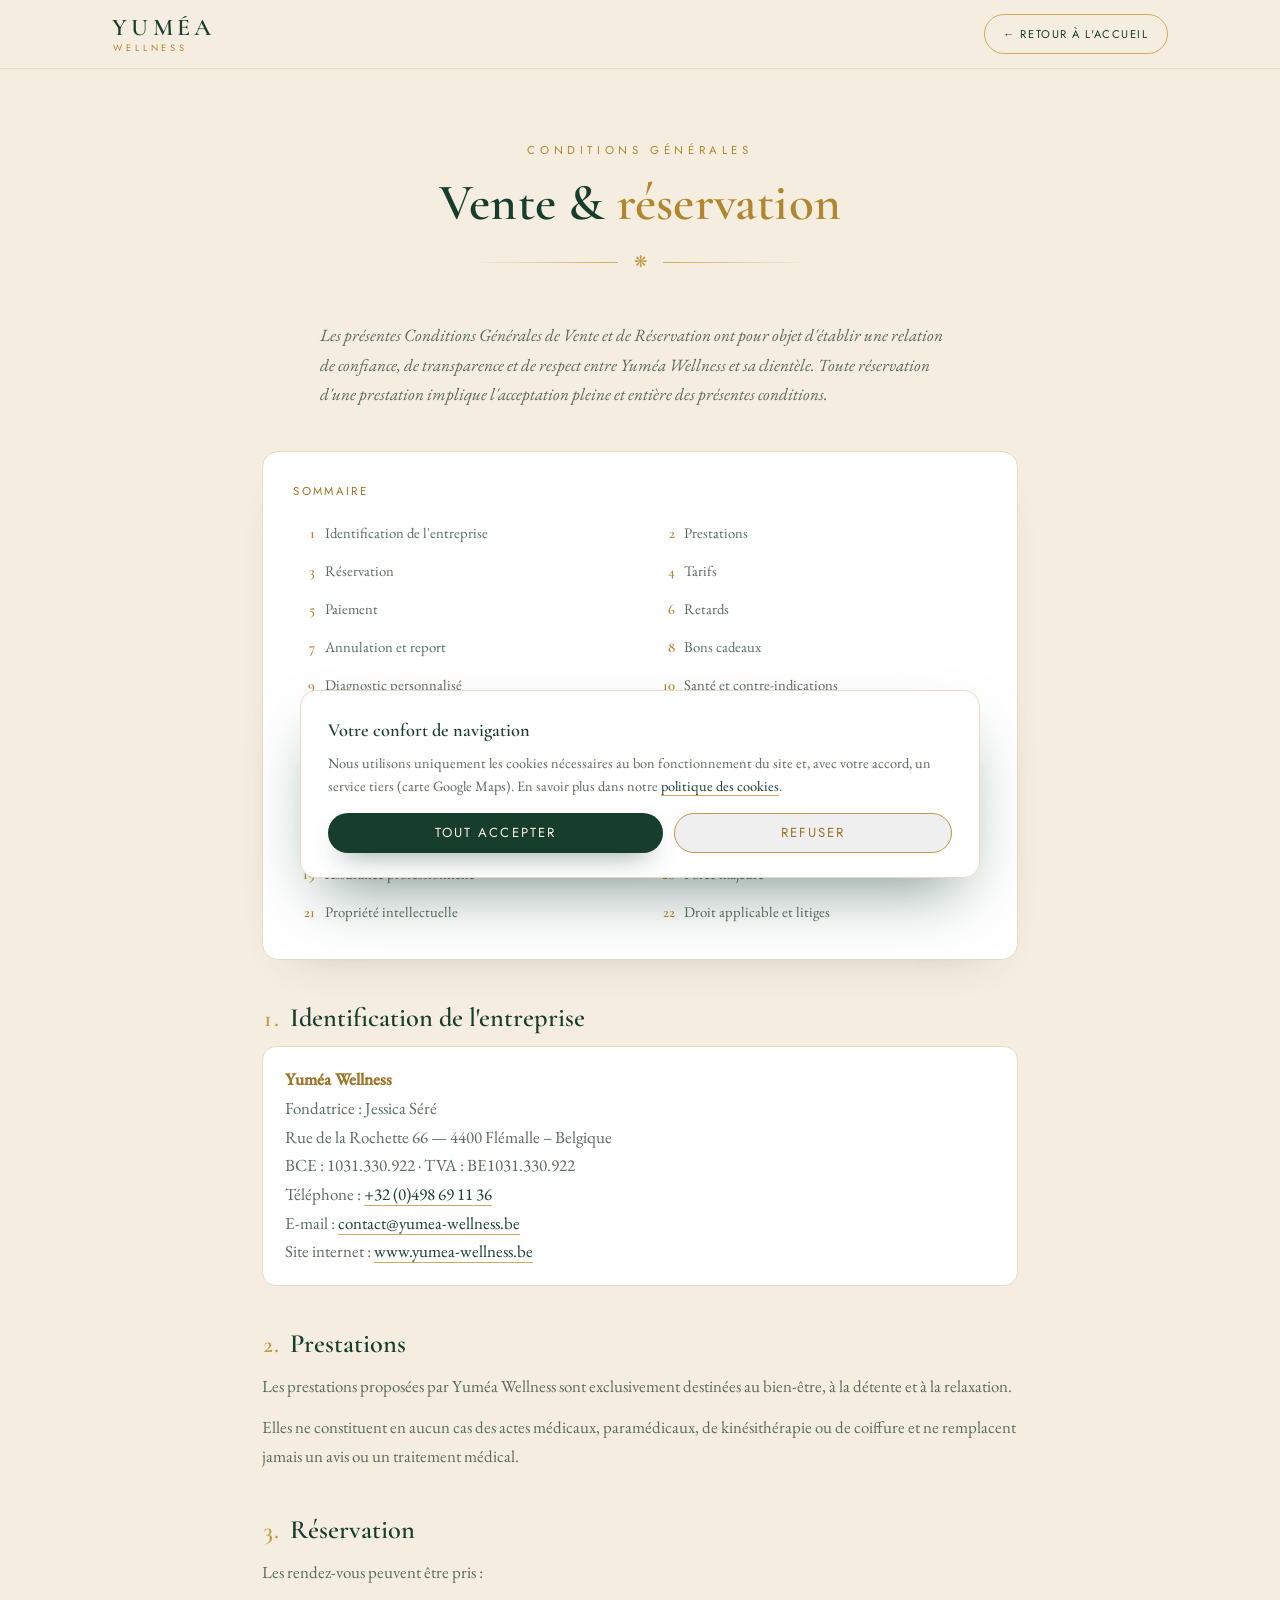
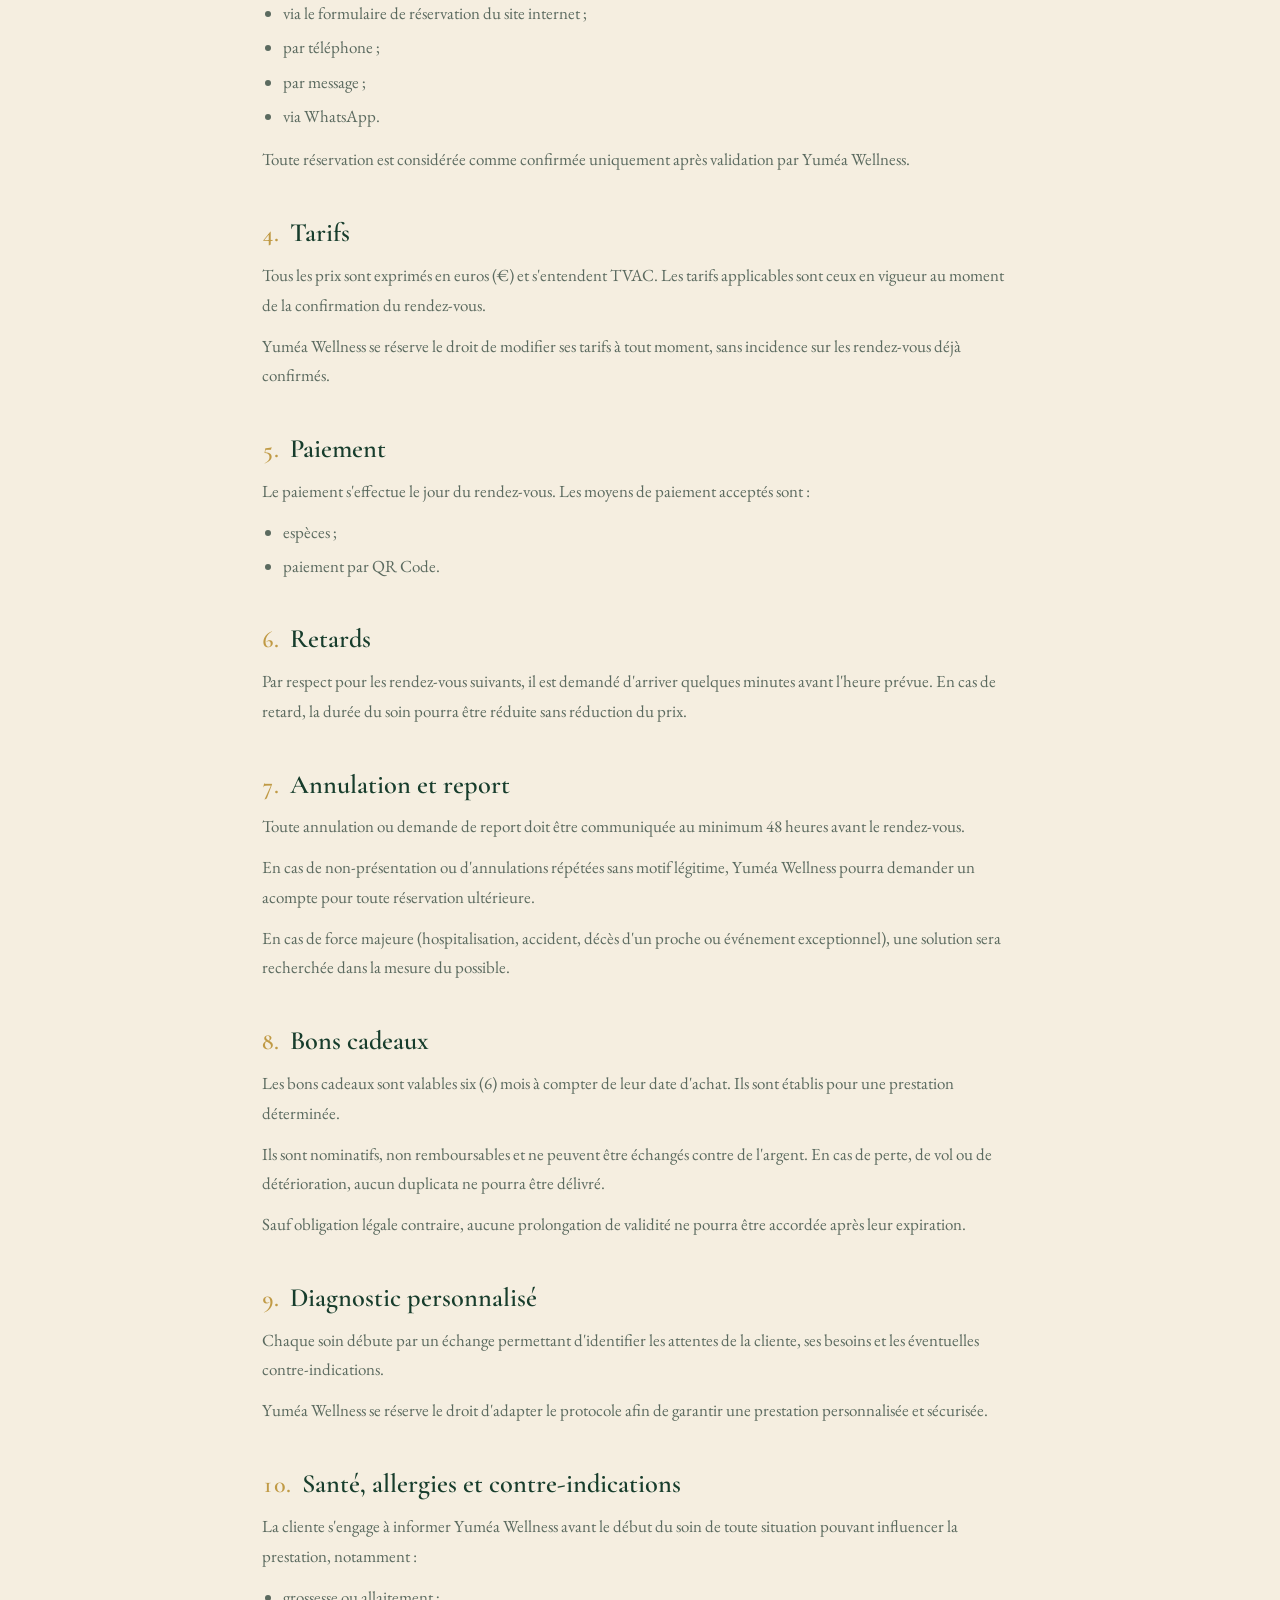
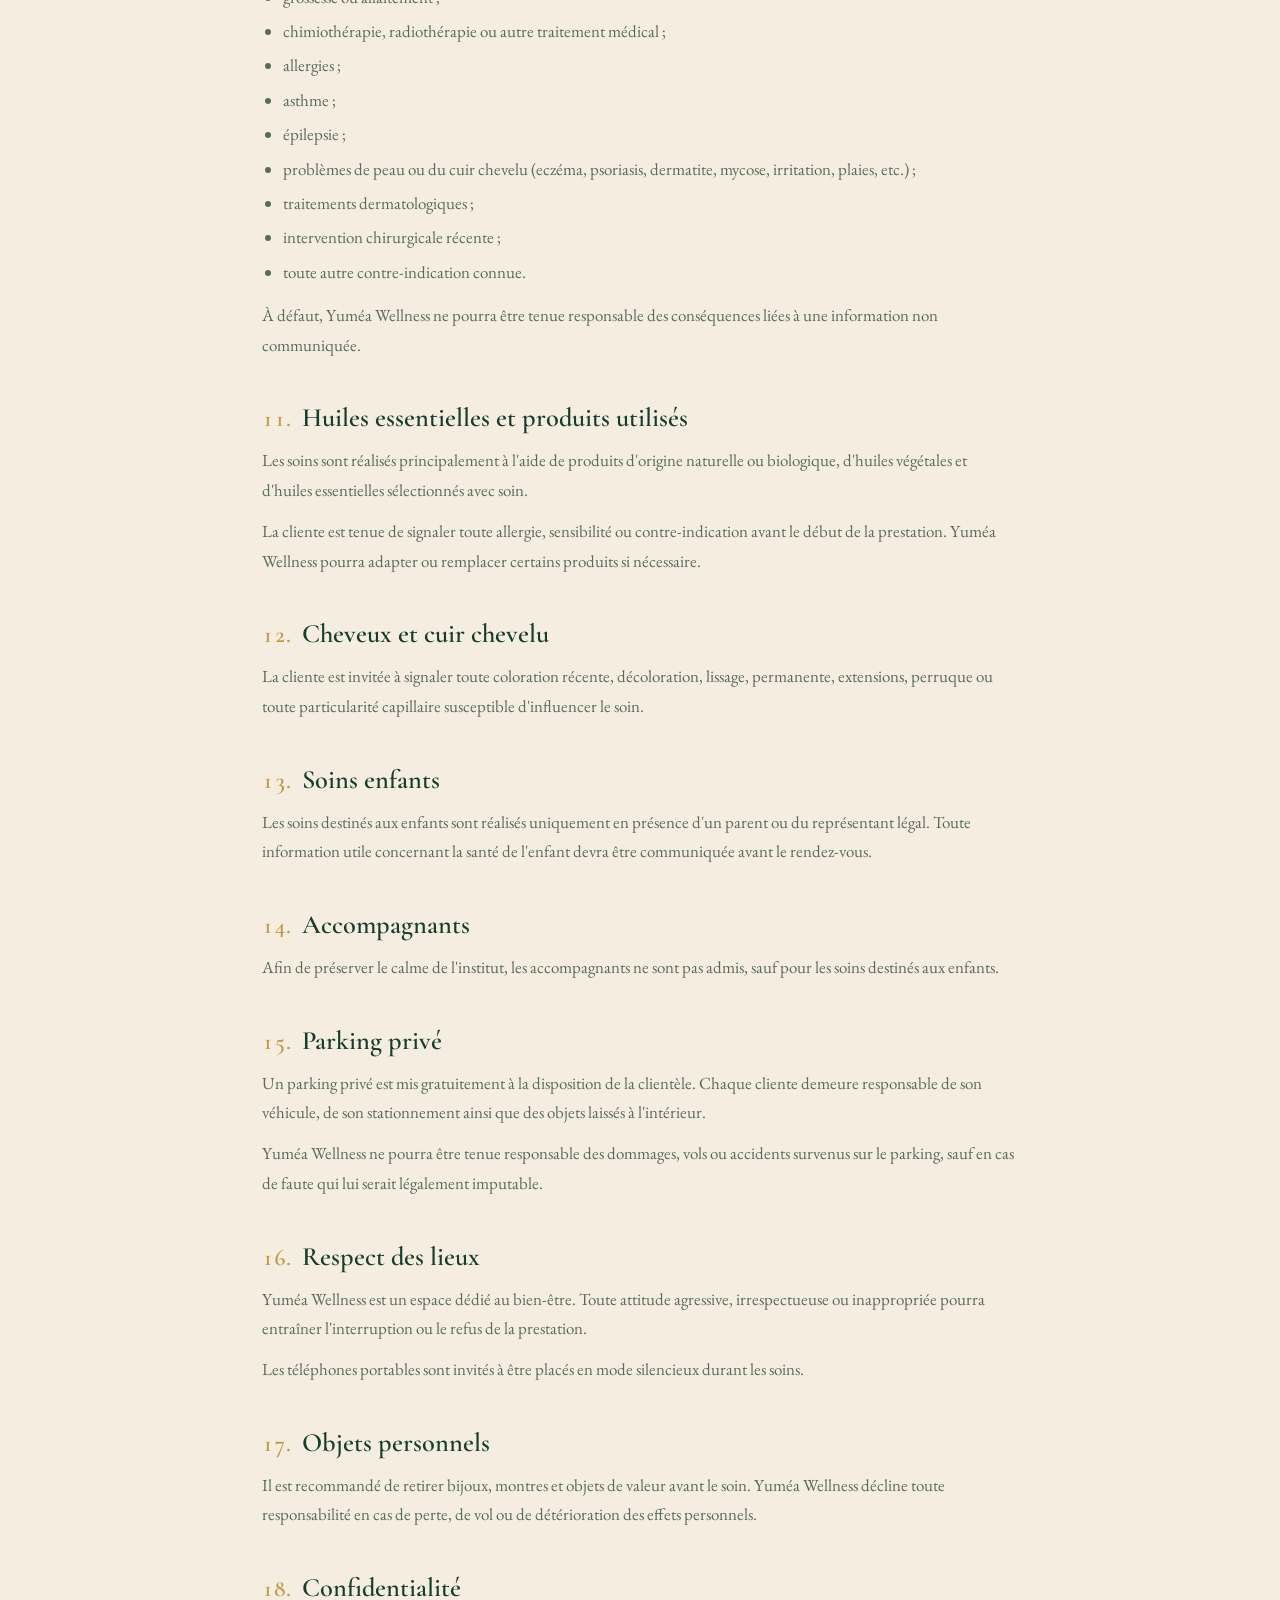
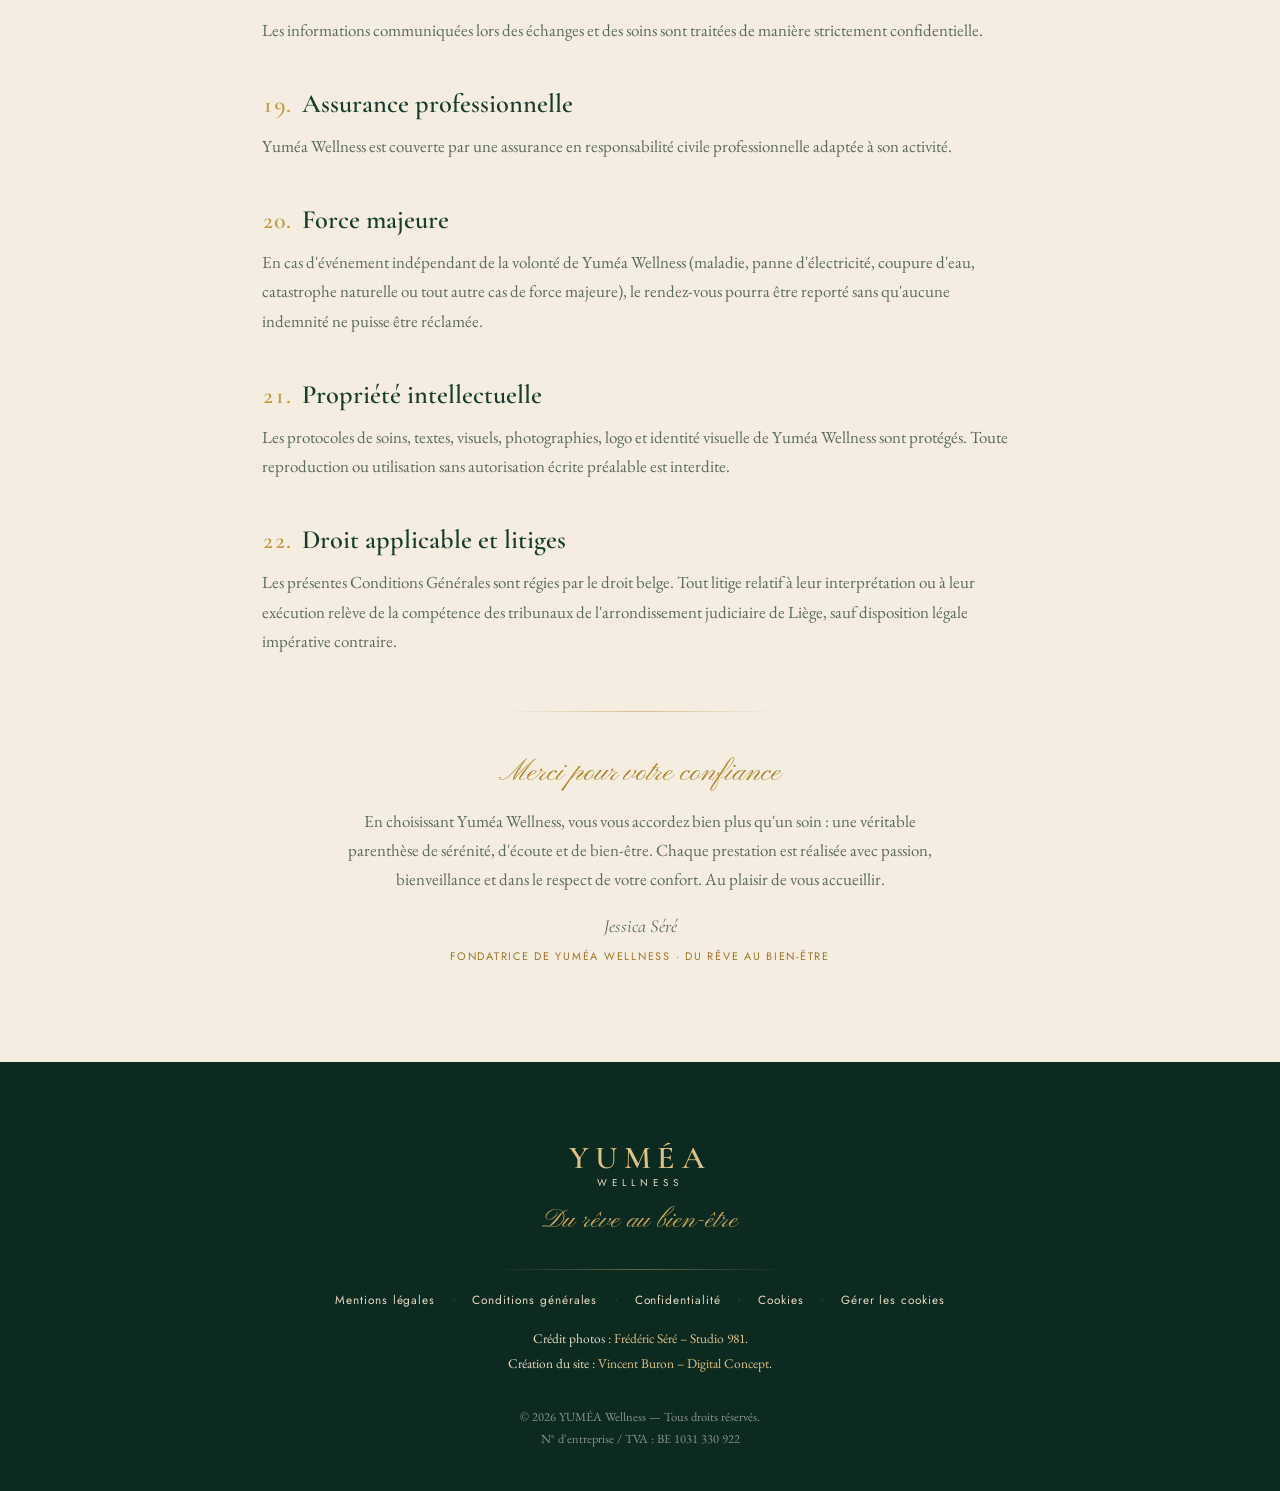
==== conditions-generales.html @ babab844 "Ajoute les pages légales, les liens de pied de page et le consentement cookies - 4 pages dédiées au " ====
<!DOCTYPE html>
<html lang="fr">
<head>
  <meta charset="UTF-8" />
  <meta name="viewport" content="width=device-width, initial-scale=1.0" />
  <title>Conditions générales — YUMÉA Wellness</title>
  <meta name="description" content="Conditions générales de vente et de réservation de YUMÉA Wellness : réservation, tarifs, paiement, annulation, bons cadeaux, santé et contre-indications." />
  <meta name="robots" content="index, follow" />
  <meta name="theme-color" content="#f2ebdc" />
  <link rel="canonical" href="https://yumea-wellness.be/conditions-generales.html" />

  <link rel="icon" href="assets/favicon.svg" type="image/svg+xml" />
  <link rel="apple-touch-icon" href="assets/logo.jpeg" />

  <link rel="preload" as="font" type="font/woff2" href="assets/fonts/cormorant-garamond-600.woff2" crossorigin />
  <link rel="preload" as="font" type="font/woff2" href="assets/fonts/eb-garamond-400.woff2" crossorigin />

  <link rel="stylesheet" href="css/fonts.css?v=1" />
  <link rel="stylesheet" href="css/styles.css?v=29" />
</head>
<body class="legal-page">

  <header class="legal-nav">
    <div class="legal-nav__inner">
      <a href="index.html" class="legal-nav__brand" aria-label="YUMÉA Wellness — accueil">
        <span class="legal-nav__name">YUMÉA</span>
        <span class="legal-nav__sub">Wellness</span>
      </a>
      <a href="index.html" class="legal-nav__back">← Retour à l'accueil</a>
    </div>
  </header>

  <main>
    <div class="legal-hero">
      <p class="eyebrow">Conditions générales</p>
      <h1 class="display">Vente &amp; <span class="gold">réservation</span></h1>
      <div class="ornament"><span class="orn-line"></span><span class="orn-mark">❋</span><span class="orn-line"></span></div>
    </div>

    <div class="legal-wrap">
      <p class="legal-preambule">
        Les présentes Conditions Générales de Vente et de Réservation ont pour objet d'établir une relation de confiance, de transparence et de respect entre Yuméa Wellness et sa clientèle. Toute réservation d'une prestation implique l'acceptation pleine et entière des présentes conditions.
      </p>

      <nav class="legal-toc" aria-label="Sommaire">
        <p class="legal-toc__title">Sommaire</p>
        <ol>
          <li><a href="#s1">Identification de l'entreprise</a></li>
          <li><a href="#s2">Prestations</a></li>
          <li><a href="#s3">Réservation</a></li>
          <li><a href="#s4">Tarifs</a></li>
          <li><a href="#s5">Paiement</a></li>
          <li><a href="#s6">Retards</a></li>
          <li><a href="#s7">Annulation et report</a></li>
          <li><a href="#s8">Bons cadeaux</a></li>
          <li><a href="#s9">Diagnostic personnalisé</a></li>
          <li><a href="#s10">Santé et contre-indications</a></li>
          <li><a href="#s11">Huiles essentielles et produits</a></li>
          <li><a href="#s12">Cheveux et cuir chevelu</a></li>
          <li><a href="#s13">Soins enfants</a></li>
          <li><a href="#s14">Accompagnants</a></li>
          <li><a href="#s15">Parking privé</a></li>
          <li><a href="#s16">Respect des lieux</a></li>
          <li><a href="#s17">Objets personnels</a></li>
          <li><a href="#s18">Confidentialité</a></li>
          <li><a href="#s19">Assurance professionnelle</a></li>
          <li><a href="#s20">Force majeure</a></li>
          <li><a href="#s21">Propriété intellectuelle</a></li>
          <li><a href="#s22">Droit applicable et litiges</a></li>
        </ol>
      </nav>

      <section class="legal-section" id="s1">
        <h2><span class="num">1.</span> Identification de l'entreprise</h2>
        <div class="legal-card">
          <p><b>Yuméa Wellness</b></p>
          <p>Fondatrice : Jessica Séré</p>
          <p>Rue de la Rochette 66 — 4400 Flémalle – Belgique</p>
          <p>BCE : 1031.330.922 · TVA : BE1031.330.922</p>
          <p>Téléphone : <a href="tel:+32498691136">+32 (0)498 69 11 36</a></p>
          <p>E-mail : <a href="mailto:contact@yumea-wellness.be">contact@yumea-wellness.be</a></p>
          <p>Site internet : <a href="https://yumea-wellness.be">www.yumea-wellness.be</a></p>
        </div>
      </section>

      <section class="legal-section" id="s2">
        <h2><span class="num">2.</span> Prestations</h2>
        <p>Les prestations proposées par Yuméa Wellness sont exclusivement destinées au bien-être, à la détente et à la relaxation.</p>
        <p>Elles ne constituent en aucun cas des actes médicaux, paramédicaux, de kinésithérapie ou de coiffure et ne remplacent jamais un avis ou un traitement médical.</p>
      </section>

      <section class="legal-section" id="s3">
        <h2><span class="num">3.</span> Réservation</h2>
        <p>Les rendez-vous peuvent être pris :</p>
        <ul>
          <li>via le formulaire de réservation du site internet ;</li>
          <li>par téléphone ;</li>
          <li>par message ;</li>
          <li>via WhatsApp.</li>
        </ul>
        <p>Toute réservation est considérée comme confirmée uniquement après validation par Yuméa Wellness.</p>
      </section>

      <section class="legal-section" id="s4">
        <h2><span class="num">4.</span> Tarifs</h2>
        <p>Tous les prix sont exprimés en euros (€) et s'entendent TVAC. Les tarifs applicables sont ceux en vigueur au moment de la confirmation du rendez-vous.</p>
        <p>Yuméa Wellness se réserve le droit de modifier ses tarifs à tout moment, sans incidence sur les rendez-vous déjà confirmés.</p>
      </section>

      <section class="legal-section" id="s5">
        <h2><span class="num">5.</span> Paiement</h2>
        <p>Le paiement s'effectue le jour du rendez-vous. Les moyens de paiement acceptés sont :</p>
        <ul>
          <li>espèces ;</li>
          <li>paiement par QR Code.</li>
        </ul>
      </section>

      <section class="legal-section" id="s6">
        <h2><span class="num">6.</span> Retards</h2>
        <p>Par respect pour les rendez-vous suivants, il est demandé d'arriver quelques minutes avant l'heure prévue. En cas de retard, la durée du soin pourra être réduite sans réduction du prix.</p>
      </section>

      <section class="legal-section" id="s7">
        <h2><span class="num">7.</span> Annulation et report</h2>
        <p>Toute annulation ou demande de report doit être communiquée au minimum 48 heures avant le rendez-vous.</p>
        <p>En cas de non-présentation ou d'annulations répétées sans motif légitime, Yuméa Wellness pourra demander un acompte pour toute réservation ultérieure.</p>
        <p>En cas de force majeure (hospitalisation, accident, décès d'un proche ou événement exceptionnel), une solution sera recherchée dans la mesure du possible.</p>
      </section>

      <section class="legal-section" id="s8">
        <h2><span class="num">8.</span> Bons cadeaux</h2>
        <p>Les bons cadeaux sont valables six (6) mois à compter de leur date d'achat. Ils sont établis pour une prestation déterminée.</p>
        <p>Ils sont nominatifs, non remboursables et ne peuvent être échangés contre de l'argent. En cas de perte, de vol ou de détérioration, aucun duplicata ne pourra être délivré.</p>
        <p>Sauf obligation légale contraire, aucune prolongation de validité ne pourra être accordée après leur expiration.</p>
      </section>

      <section class="legal-section" id="s9">
        <h2><span class="num">9.</span> Diagnostic personnalisé</h2>
        <p>Chaque soin débute par un échange permettant d'identifier les attentes de la cliente, ses besoins et les éventuelles contre-indications.</p>
        <p>Yuméa Wellness se réserve le droit d'adapter le protocole afin de garantir une prestation personnalisée et sécurisée.</p>
      </section>

      <section class="legal-section" id="s10">
        <h2><span class="num">10.</span> Santé, allergies et contre-indications</h2>
        <p>La cliente s'engage à informer Yuméa Wellness avant le début du soin de toute situation pouvant influencer la prestation, notamment :</p>
        <ul>
          <li>grossesse ou allaitement ;</li>
          <li>chimiothérapie, radiothérapie ou autre traitement médical ;</li>
          <li>allergies ;</li>
          <li>asthme ;</li>
          <li>épilepsie ;</li>
          <li>problèmes de peau ou du cuir chevelu (eczéma, psoriasis, dermatite, mycose, irritation, plaies, etc.) ;</li>
          <li>traitements dermatologiques ;</li>
          <li>intervention chirurgicale récente ;</li>
          <li>toute autre contre-indication connue.</li>
        </ul>
        <p>À défaut, Yuméa Wellness ne pourra être tenue responsable des conséquences liées à une information non communiquée.</p>
      </section>

      <section class="legal-section" id="s11">
        <h2><span class="num">11.</span> Huiles essentielles et produits utilisés</h2>
        <p>Les soins sont réalisés principalement à l'aide de produits d'origine naturelle ou biologique, d'huiles végétales et d'huiles essentielles sélectionnés avec soin.</p>
        <p>La cliente est tenue de signaler toute allergie, sensibilité ou contre-indication avant le début de la prestation. Yuméa Wellness pourra adapter ou remplacer certains produits si nécessaire.</p>
      </section>

      <section class="legal-section" id="s12">
        <h2><span class="num">12.</span> Cheveux et cuir chevelu</h2>
        <p>La cliente est invitée à signaler toute coloration récente, décoloration, lissage, permanente, extensions, perruque ou toute particularité capillaire susceptible d'influencer le soin.</p>
      </section>

      <section class="legal-section" id="s13">
        <h2><span class="num">13.</span> Soins enfants</h2>
        <p>Les soins destinés aux enfants sont réalisés uniquement en présence d'un parent ou du représentant légal. Toute information utile concernant la santé de l'enfant devra être communiquée avant le rendez-vous.</p>
      </section>

      <section class="legal-section" id="s14">
        <h2><span class="num">14.</span> Accompagnants</h2>
        <p>Afin de préserver le calme de l'institut, les accompagnants ne sont pas admis, sauf pour les soins destinés aux enfants.</p>
      </section>

      <section class="legal-section" id="s15">
        <h2><span class="num">15.</span> Parking privé</h2>
        <p>Un parking privé est mis gratuitement à la disposition de la clientèle. Chaque cliente demeure responsable de son véhicule, de son stationnement ainsi que des objets laissés à l'intérieur.</p>
        <p>Yuméa Wellness ne pourra être tenue responsable des dommages, vols ou accidents survenus sur le parking, sauf en cas de faute qui lui serait légalement imputable.</p>
      </section>

      <section class="legal-section" id="s16">
        <h2><span class="num">16.</span> Respect des lieux</h2>
        <p>Yuméa Wellness est un espace dédié au bien-être. Toute attitude agressive, irrespectueuse ou inappropriée pourra entraîner l'interruption ou le refus de la prestation.</p>
        <p>Les téléphones portables sont invités à être placés en mode silencieux durant les soins.</p>
      </section>

      <section class="legal-section" id="s17">
        <h2><span class="num">17.</span> Objets personnels</h2>
        <p>Il est recommandé de retirer bijoux, montres et objets de valeur avant le soin. Yuméa Wellness décline toute responsabilité en cas de perte, de vol ou de détérioration des effets personnels.</p>
      </section>

      <section class="legal-section" id="s18">
        <h2><span class="num">18.</span> Confidentialité</h2>
        <p>Les informations communiquées lors des échanges et des soins sont traitées de manière strictement confidentielle.</p>
      </section>

      <section class="legal-section" id="s19">
        <h2><span class="num">19.</span> Assurance professionnelle</h2>
        <p>Yuméa Wellness est couverte par une assurance en responsabilité civile professionnelle adaptée à son activité.</p>
      </section>

      <section class="legal-section" id="s20">
        <h2><span class="num">20.</span> Force majeure</h2>
        <p>En cas d'événement indépendant de la volonté de Yuméa Wellness (maladie, panne d'électricité, coupure d'eau, catastrophe naturelle ou tout autre cas de force majeure), le rendez-vous pourra être reporté sans qu'aucune indemnité ne puisse être réclamée.</p>
      </section>

      <section class="legal-section" id="s21">
        <h2><span class="num">21.</span> Propriété intellectuelle</h2>
        <p>Les protocoles de soins, textes, visuels, photographies, logo et identité visuelle de Yuméa Wellness sont protégés. Toute reproduction ou utilisation sans autorisation écrite préalable est interdite.</p>
      </section>

      <section class="legal-section" id="s22">
        <h2><span class="num">22.</span> Droit applicable et litiges</h2>
        <p>Les présentes Conditions Générales sont régies par le droit belge. Tout litige relatif à leur interprétation ou à leur exécution relève de la compétence des tribunaux de l'arrondissement judiciaire de Liège, sauf disposition légale impérative contraire.</p>
      </section>

      <div class="legal-divider" aria-hidden="true"></div>
      <div class="legal-closing">
        <span class="script">Merci pour votre confiance</span>
        <p>En choisissant Yuméa Wellness, vous vous accordez bien plus qu'un soin : une véritable parenthèse de sérénité, d'écoute et de bien-être. Chaque prestation est réalisée avec passion, bienveillance et dans le respect de votre confort. Au plaisir de vous accueillir.</p>
        <p class="legal-signature">Jessica Séré<small>Fondatrice de Yuméa Wellness · Du rêve au bien-être</small></p>
      </div>
    </div>
  </main>

  <footer class="footer">
    <div class="container center">
      <div class="footer__brand">
        <span class="footer__name">YUMÉA</span>
        <span class="footer__sub">Wellness</span>
      </div>
      <p class="footer__tag script">Du rêve au bien-être</p>

      <div class="footer__rule" aria-hidden="true"></div>

      <nav class="footer__legal-links" aria-label="Informations légales">
        <a href="mentions-legales.html">Mentions légales</a><span class="sep" aria-hidden="true">·</span>
        <a href="conditions-generales.html">Conditions générales</a><span class="sep" aria-hidden="true">·</span>
        <a href="politique-confidentialite.html">Confidentialité</a><span class="sep" aria-hidden="true">·</span>
        <a href="politique-cookies.html">Cookies</a><span class="sep" aria-hidden="true">·</span>
        <button type="button" class="footer__cookie-btn" data-cookie-prefs>Gérer les cookies</button>
      </nav>

      <p class="footer__credits">
        Crédit photos&nbsp;: <a href="https://981.be" target="_blank" rel="noopener">Frédéric Séré – Studio 981</a>.<br />
        Création du site&nbsp;: <a href="https://www.digitalconcept.be" target="_blank" rel="noopener">Vincent Buron – Digital Concept</a>.
      </p>

      <p class="footer__legal">
        © <span class="js-year"></span> YUMÉA Wellness — Tous droits réservés.<br />
        N° d'entreprise / TVA&nbsp;: BE 1031 330 922
      </p>
    </div>
  </footer>

  <div class="cookie" id="cookieBanner" role="dialog" aria-live="polite" aria-label="Consentement aux cookies">
    <p class="cookie__title">Votre confort de navigation</p>
    <p class="cookie__text">
      Nous utilisons uniquement les cookies nécessaires au bon fonctionnement du site et, avec votre accord, un service tiers (carte Google&nbsp;Maps). En savoir plus dans notre <a href="politique-cookies.html">politique des cookies</a>.
    </p>
    <div class="cookie__actions">
      <button type="button" class="btn btn--primary" id="cookieAccept">Tout accepter</button>
      <button type="button" class="btn btn--ghost" id="cookieRefuse">Refuser</button>
    </div>
  </div>

  <button class="to-top" id="toTop" aria-label="Remonter en haut de la page">
    <svg viewBox="0 0 24 24" fill="none" stroke="currentColor" stroke-width="1.8" stroke-linecap="round" stroke-linejoin="round"><path d="M12 19V6M6 12l6-6 6 6"/></svg>
  </button>

  <script src="js/main.js?v=5" defer></script>
</body>
</html>
---- css/fonts.css ----
/* Polices auto-hébergées, sous-ensemble français — YUMÉA Wellness */
@font-face{font-family:'Jost';font-style:normal;font-weight:400;font-display:swap;src:url(../assets/fonts/jost-400.woff2) format('woff2')}
@font-face{font-family:'Jost';font-style:normal;font-weight:500;font-display:swap;src:url(../assets/fonts/jost-500.woff2) format('woff2')}
@font-face{font-family:'Cormorant Garamond';font-style:italic;font-weight:400;font-display:swap;src:url(../assets/fonts/cormorant-garamond-400i.woff2) format('woff2')}
@font-face{font-family:'Cormorant Garamond';font-style:italic;font-weight:500;font-display:swap;src:url(../assets/fonts/cormorant-garamond-500i.woff2) format('woff2')}
@font-face{font-family:'Cormorant Garamond';font-style:normal;font-weight:400;font-display:swap;src:url(../assets/fonts/cormorant-garamond-400.woff2) format('woff2')}
@font-face{font-family:'Cormorant Garamond';font-style:normal;font-weight:500;font-display:swap;src:url(../assets/fonts/cormorant-garamond-500.woff2) format('woff2')}
@font-face{font-family:'Cormorant Garamond';font-style:normal;font-weight:600;font-display:swap;src:url(../assets/fonts/cormorant-garamond-600.woff2) format('woff2')}
@font-face{font-family:'EB Garamond';font-style:italic;font-weight:400;font-display:swap;src:url(../assets/fonts/eb-garamond-400i.woff2) format('woff2')}
@font-face{font-family:'EB Garamond';font-style:normal;font-weight:400;font-display:swap;src:url(../assets/fonts/eb-garamond-400.woff2) format('woff2')}
@font-face{font-family:'EB Garamond';font-style:normal;font-weight:500;font-display:swap;src:url(../assets/fonts/eb-garamond-500.woff2) format('woff2')}
@font-face{font-family:'Pinyon Script';font-style:normal;font-weight:400;font-display:swap;src:url(../assets/fonts/pinyon-script-400.woff2) format('woff2')}
---- css/styles.css ----
/* =========================================================
   YUMÉA Wellness — feuille de style (thème clair éditorial)
   Palette : beige naturel · vert émeraude · détails dorés
   Inspiré des visuels de marque YUMÉA
   ========================================================= */

:root{
  --emerald-950:#0c2a1f;
  --emerald-900:#123a2b;
  --emerald-800:#1a4634;
  --emerald:#173d2c;

  --gold-700:#9c7529;
  --gold-600:#b0862f;
  --gold-500:#c09a45;
  --gold-400:#cdaa5c;
  --gold-300:#ddc283;

  --cream-1:#f5eee0;   /* fond clair principal */
  --cream-2:#efe6d5;   /* fond alterné plus profond */
  --cream-3:#e7dbc5;   /* bordures / lignes */

  --ink:#26332b;       /* texte courant (vert-noir chaud) */
  --ink-soft:#5b6a5f;  /* texte secondaire */
  --muted:#8a9389;

  --maxw:1160px;
  --ease:cubic-bezier(.22,.61,.36,1);

  --font-serif:'Cormorant Garamond', Georgia, serif;
  --font-body:'EB Garamond', Georgia, serif;
  --font-sans:'Jost', 'Helvetica Neue', Arial, sans-serif;
  --font-script:'Pinyon Script', cursive;

  /* motif de feuillage doux (ombre botanique des visuels) */
  --leaf:url("data:image/svg+xml,%3Csvg xmlns='http://www.w3.org/2000/svg' width='240' height='320' viewBox='0 0 240 320'%3E%3Cg fill='none' stroke='%231a4634' stroke-width='2' stroke-linecap='round' opacity='0.5'%3E%3Cpath d='M40 320C40 200 90 120 200 90'/%3E%3Cpath d='M120 250c-30-10-40-45-30-70 25 5 40 40 30 70Z'/%3E%3Cpath d='M150 200c-30-8-42-42-33-68 26 6 42 40 33 68Z'/%3E%3Cpath d='M178 152c-30-8-42-42-33-68 26 6 42 40 33 68Z'/%3E%3Cpath d='M120 250c26-14 30-48 18-72-22 12-28 46-18 72Z'/%3E%3Cpath d='M150 200c26-14 30-48 18-72-22 12-28 46-18 72Z'/%3E%3C/g%3E%3C/svg%3E");
}

*{box-sizing:border-box;margin:0;padding:0}

body{
  font-family:var(--font-body);
  font-weight:400;
  color:var(--ink);
  background:var(--cream-1);
  line-height:1.65;
  font-size:1.06rem;
  -webkit-font-smoothing:antialiased;
}

img{max-width:100%;display:block}
a{color:inherit;text-decoration:none}

/* Accessibilité : focus clavier visible */
:focus-visible{outline:2px solid var(--gold-600);outline-offset:3px;border-radius:6px}
.btn:focus-visible{outline-offset:4px}

.container{width:100%;max-width:var(--maxw);margin:0 auto;padding:0 clamp(1.25rem,5vw,3rem);position:relative;z-index:1}
.narrow{max-width:760px}
.center{text-align:center}
.gold{color:var(--gold-600)}
b{color:var(--gold-700);font-weight:600}

/* feuillage décoratif en filigrane */
.leafbg{position:relative;overflow:hidden}
.leafbg::before,.leafbg::after{
  content:"";position:absolute;top:-40px;width:280px;height:360px;
  background:var(--leaf) no-repeat;background-size:contain;
  opacity:.10;pointer-events:none;z-index:0;
}
.leafbg::before{left:-70px}
.leafbg::after{right:-70px;transform:scaleX(-1)}

/* ---------- Typographie ---------- */
.display{
  font-family:var(--font-serif);font-weight:600;
  font-size:clamp(2.1rem,5vw,3.5rem);line-height:1.08;
  color:var(--emerald);text-wrap:balance;letter-spacing:.004em;
}
.display em{font-style:italic;font-weight:500;color:var(--emerald)}
.script{font-family:var(--font-script);font-weight:400}
.eyebrow{
  font-family:var(--font-sans);font-weight:400;text-transform:uppercase;
  letter-spacing:.4em;font-size:.72rem;color:var(--gold-600);margin-bottom:1rem;
}
.lede{
  font-family:var(--font-body);font-style:italic;
  font-size:clamp(1.1rem,2vw,1.4rem);color:var(--ink-soft);
  max-width:640px;margin:1.3rem auto 0;
}
.section{padding:clamp(4rem,9vw,7.5rem) 0;position:relative;z-index:1}
/* Décalage pour que les ancres ne passent pas sous la barre fixe */
section[id]:not(#hero){scroll-margin-top:84px}
.note{margin-top:clamp(2rem,4vw,3rem);color:var(--muted);font-size:.95rem;max-width:720px;font-style:italic}

/* ---------- Ornement (filet + fleur) ---------- */
.ornament{display:flex;align-items:center;justify-content:center;gap:1rem;margin:1.4rem auto;max-width:340px}
.ornament .orn-line{height:1px;flex:1;background:linear-gradient(90deg,transparent,var(--gold-400))}
.ornament .orn-line:last-child{background:linear-gradient(90deg,var(--gold-400),transparent)}
.ornament .orn-mark{color:var(--gold-500);font-size:1rem;line-height:1}
.ornament--left{justify-content:flex-start;margin-left:0}
.ornament--left .orn-line{background:linear-gradient(90deg,var(--gold-400),transparent);max-width:120px}

/* ---------- Pastille émeraude à icône dorée ---------- */
.badge{
  display:inline-grid;place-items:center;width:60px;height:60px;border-radius:50%;
  background:var(--emerald);box-shadow:0 8px 22px -12px rgba(18,58,43,.7);
  border:1px solid rgba(205,170,92,.35);flex:0 0 auto;
}
.badge .ico{width:52%;height:52%;color:var(--gold-300)}
.badge--lg{width:74px;height:74px}

/* ---------- Boutons ---------- */
.btn{
  display:inline-flex;align-items:center;justify-content:center;
  font-family:var(--font-sans);font-weight:400;font-size:.82rem;
  letter-spacing:.16em;text-transform:uppercase;
  padding:.95em 2em;border-radius:999px;transition:all .4s var(--ease);
  cursor:pointer;border:1px solid transparent;white-space:nowrap;
}
.btn--primary{background:var(--emerald);color:var(--cream-1);box-shadow:0 12px 28px -14px rgba(18,58,43,.8)}
.btn--primary:hover{background:var(--emerald-950);transform:translateY(-2px);box-shadow:0 18px 36px -14px rgba(18,58,43,.9)}
.btn--ghost{border-color:var(--gold-500);color:var(--gold-700)}
.btn--ghost:hover{background:var(--gold-500);color:#fff;border-color:var(--gold-500)}
.btn--lg{padding:1.05em 2.5em;font-size:.85rem}
.btn--nav{padding:.7em 1.5em;font-size:.72rem;background:var(--emerald);color:var(--cream-1)}
.btn--nav:hover{background:var(--emerald-950)}

/* ---------- NAV ---------- */
.nav{position:fixed;top:0;left:0;right:0;z-index:50;padding:.5rem 0;transform:translateZ(0);-webkit-backface-visibility:hidden;backface-visibility:hidden;transition:background .4s var(--ease),box-shadow .4s var(--ease)}
.nav.scrolled{background:rgb(246,240,228);box-shadow:0 1px 0 var(--cream-3)}
.nav__inner{width:100%;max-width:var(--maxw);margin:0 auto;padding:.9rem clamp(1.25rem,5vw,3rem);display:flex;align-items:center;justify-content:space-between;gap:1rem}
.nav__brand{display:flex;flex-direction:column;line-height:1}
.nav__brand-name{font-family:var(--font-serif);font-weight:600;font-size:1.5rem;letter-spacing:.18em;color:var(--emerald)}
.nav__brand-sub{font-family:var(--font-sans);font-size:.58rem;letter-spacing:.5em;text-transform:uppercase;color:var(--gold-600);margin-top:2px;margin-left:.1em}
.nav__links{display:flex;gap:1.6rem}
.nav__links a{font-family:var(--font-sans);font-size:.74rem;letter-spacing:.1em;text-transform:uppercase;color:var(--ink);opacity:.82;transition:color .3s,opacity .3s;position:relative;padding:.2rem 0;white-space:nowrap}
.nav__links a::after{content:"";position:absolute;left:0;bottom:-3px;width:0;height:1px;background:var(--gold-500);transition:width .35s var(--ease)}
.nav__links a:hover{opacity:1;color:var(--gold-700)}
.nav__links a:hover::after{width:100%}
.nav__burger{display:none;flex-direction:column;gap:5px;background:none;border:0;cursor:pointer;padding:6px}
.nav__burger span{width:24px;height:1.5px;background:var(--emerald);transition:.35s var(--ease)}
.nav__burger.open span:nth-child(1){transform:translateY(6.5px) rotate(45deg)}
.nav__burger.open span:nth-child(2){opacity:0}
.nav__burger.open span:nth-child(3){transform:translateY(-6.5px) rotate(-45deg)}

.drawer{position:fixed;inset:0 0 0 auto;width:min(80vw,340px);z-index:49;background:linear-gradient(160deg,var(--cream-1),var(--cream-2));transform:translateX(100%);transition:transform .5s var(--ease);display:flex;align-items:center;justify-content:center;border-left:1px solid var(--cream-3)}
.drawer.open{transform:translateX(0)}
.drawer__links{display:flex;flex-direction:column;gap:1.4rem;text-align:center}
.drawer__links a{font-family:var(--font-serif);font-size:1.6rem;color:var(--emerald)}
.drawer__links a:hover{color:var(--gold-700)}
.drawer__links a.drawer__cta{font-family:var(--font-sans);font-size:.8rem;margin-top:1rem;color:var(--cream-1)}
.drawer__links a.drawer__cta:hover{color:var(--cream-1)}

/* ---------- HERO ---------- */
.hero{
  min-height:100svh;display:flex;flex-direction:column;align-items:center;justify-content:center;
  text-align:center;padding:7rem 1.25rem 5rem;
  background:radial-gradient(120% 80% at 50% 12%, #fbf6ec, var(--cream-1) 55%, var(--cream-2));
}
.hero::before,.hero::after{opacity:.14;top:0;width:340px;height:440px}
.hero__inner{position:relative;z-index:2;max-width:820px}
.hero__logo{width:clamp(140px,22vw,200px);height:auto;margin:0 auto 1.4rem;border-radius:50%;box-shadow:0 24px 55px -22px rgba(18,58,43,.55);border:3px solid #fff}
.hero__script{font-size:clamp(2rem,6vw,3.1rem);color:var(--gold-600);line-height:1;margin-bottom:.3rem}
.hero__title{font-family:var(--font-serif);font-weight:600;font-size:clamp(2.4rem,7vw,4.4rem);line-height:1.05;color:var(--emerald);margin:.2rem 0 1.1rem;text-wrap:balance}
.hero__title .gold{font-style:italic;font-weight:500}
.hero__lead{font-family:var(--font-body);font-size:clamp(1.05rem,2vw,1.2rem);color:var(--ink-soft);max-width:540px;margin:0 auto 2.1rem}
.hero__actions{display:flex;gap:1rem;justify-content:center;flex-wrap:wrap}
.hero__scroll{position:absolute;bottom:1.6rem;left:50%;transform:translateX(-50%);display:flex;flex-direction:column;align-items:center;gap:.65rem;z-index:2}
.hero__scroll-txt{font-family:var(--font-sans);font-size:.62rem;letter-spacing:.34em;text-transform:uppercase;color:var(--gold-600);transition:color .3s}
.hero__scroll-line{position:relative;width:1px;height:48px;background:linear-gradient(var(--gold-500),rgba(192,154,69,0));overflow:hidden}
.hero__scroll-line::after{content:"";position:absolute;top:0;left:-1.5px;width:4px;height:11px;border-radius:2px;background:var(--gold-500);animation:scrollGlide 2s cubic-bezier(.7,0,.3,1) infinite}
.hero__scroll:hover .hero__scroll-txt{color:var(--gold-700)}
@keyframes scrollGlide{0%{transform:translateY(-11px);opacity:0}25%{opacity:1}75%{opacity:1}100%{transform:translateY(48px);opacity:0}}
@media (prefers-reduced-motion:reduce){.hero__scroll-line::after{animation:none;top:6px}}

/* ---------- L'INSTITUT (photo encadrée, entièrement visible) ---------- */
.institut{background:var(--cream-2)}
.brand--hair .brand__media > .photo{aspect-ratio:2/3;max-width:300px}
.institut__mosaic{display:grid;grid-template-columns:repeat(6,1fr);grid-template-areas:"fac fac fac fac cab cab" "fac fac fac fac dif let" "fac fac fac fac mir sus";gap:clamp(.5rem,1.2vw,.9rem);max-width:1040px;margin:clamp(2rem,4vw,3rem) auto 0}
.institut__tile{aspect-ratio:1;margin:0;border-radius:16px;overflow:hidden;border:4px solid #fff;box-shadow:0 24px 50px -30px rgba(18,58,43,.5)}
.institut__tile img{width:100%;height:100%;object-fit:cover;display:block}
.institut__tile--facade{grid-area:fac;aspect-ratio:auto}
.i-cab{grid-area:cab;aspect-ratio:2/1}
.i-dif{grid-area:dif}.i-let{grid-area:let}.i-mir{grid-area:mir}.i-sus{grid-area:sus}
.headspa__photo{max-width:340px;aspect-ratio:5/7;margin:clamp(1.8rem,4vw,2.4rem) auto 0}
.institut__cta{margin-top:clamp(1.6rem,3vw,2.2rem)}

/* ---------- EXPÉRIENCE ---------- */
.experience{background:var(--cream-1)}
.feature-row{display:grid;grid-template-columns:repeat(3,1fr);gap:clamp(1.5rem,3vw,3rem);margin-top:clamp(2.5rem,5vw,4rem)}
.feature{text-align:center;padding:1rem}
.feature .badge{margin:0 auto 1.2rem}
.feature h3{font-family:var(--font-serif);font-weight:600;font-size:1.55rem;color:var(--emerald);margin-bottom:.5rem}
.feature p{color:var(--ink-soft);font-size:1rem}


/* ---------- RITUELS ---------- */
.rituels{background:var(--cream-1)}
.cards{display:grid;grid-template-columns:repeat(3,1fr);gap:clamp(1.25rem,2.5vw,2rem);margin-top:clamp(2.5rem,5vw,4rem);align-items:stretch}
.card{
  position:relative;display:flex;flex-direction:column;text-align:center;
  padding:2.8rem 2rem 2.2rem;border-radius:18px;background:#fff;
  border:1px solid var(--cream-3);box-shadow:0 20px 45px -30px rgba(18,58,43,.35);
  transition:transform .5s var(--ease),box-shadow .5s var(--ease),border-color .5s;
}
.card:hover{transform:translateY(-8px);border-color:var(--gold-400);box-shadow:0 30px 55px -30px rgba(18,58,43,.45)}
.card--feature{background:linear-gradient(180deg,#fff,#fbf6ea);border-color:var(--gold-400);box-shadow:0 30px 55px -28px rgba(18,58,43,.5)}
@media(min-width:901px){.card--feature{transform:translateY(-14px)}.card--feature:hover{transform:translateY(-20px)}}
.card__badge{position:absolute;top:1.1rem;right:1.1rem;font-family:var(--font-sans);font-size:.58rem;letter-spacing:.2em;text-transform:uppercase;color:var(--cream-1);background:var(--gold-600);padding:.4em .9em;border-radius:999px}
.card__script{font-size:1.9rem;color:var(--gold-600);line-height:.9;margin-bottom:-.1rem}
.card__name{font-family:var(--font-serif);font-weight:600;letter-spacing:.22em;font-size:1.9rem;color:var(--emerald);margin-bottom:1rem}
.card__pill{display:inline-block;font-family:var(--font-sans);font-size:.72rem;letter-spacing:.14em;text-transform:uppercase;color:var(--cream-1);background:var(--emerald);padding:.5em 1.1em;border-radius:999px;margin-bottom:1.3rem}
.card__desc{font-family:var(--font-body);font-style:italic;font-size:1.12rem;color:var(--ink-soft);margin-bottom:1.4rem}
.card__tags{list-style:none;display:flex;flex-wrap:wrap;gap:.5rem;justify-content:center;margin-bottom:1.8rem}
.card__tags li{font-family:var(--font-sans);font-size:.7rem;letter-spacing:.05em;color:var(--ink-soft);border:1px solid var(--cream-3);padding:.4em .8em;border-radius:999px}
.card__link{margin-top:auto;font-family:var(--font-sans);font-size:.76rem;letter-spacing:.14em;text-transform:uppercase;color:var(--gold-700);transition:letter-spacing .3s,color .3s}
.card__link:hover{color:var(--emerald);letter-spacing:.18em}

/* ---------- FONDATRICE ---------- */
.fondatrice{background:var(--cream-2)}
.split{display:grid;grid-template-columns:1.05fr .95fr;gap:clamp(2rem,5vw,4.5rem);align-items:center}
.split__body .display{margin-top:.3rem}
.split__body p{color:var(--ink-soft);margin-top:1.1rem;max-width:44ch}
.photo{border-radius:20px;overflow:hidden;border:4px solid #fff;box-shadow:0 30px 60px -30px rgba(18,58,43,.55)}
.photo img{width:100%;height:100%;object-fit:cover;display:block}
.photo--portrait{aspect-ratio:4/5;max-width:440px;margin:0 auto}
.partage__photo{aspect-ratio:3/4;max-width:440px;margin:0 auto}
.partage__note{font-family:var(--font-serif);font-style:italic;font-size:1.15rem;color:var(--gold-700);margin-top:1.6rem}
.cadeaux__layout{display:grid;grid-template-columns:minmax(0,330px) 1fr;gap:clamp(1rem,2.2vw,1.6rem);align-items:stretch;max-width:940px;margin:clamp(1.8rem,3.5vw,2.6rem) auto 0}
.cadeaux__photo{max-width:none;margin:0;position:relative;overflow:hidden}
.cadeaux__photo img{position:absolute;inset:0;width:100%;height:100%;object-fit:cover;object-position:center 42%}
.cadeaux__cards{display:flex;flex-direction:column;gap:clamp(.6rem,1.2vw,.9rem)}
.cadeaux__cards .duo__card{margin:0;display:flex;flex-direction:column;justify-content:center;text-align:left;padding:clamp(1.3rem,2.2vw,1.8rem) clamp(1.4rem,2.4vw,2rem)}
.cadeaux__cards .duo__card h3{margin-bottom:.4rem}
.cadeaux__cards .duo__card p{font-size:.98rem;line-height:1.5}
.cadeaux__cards .duo__card .badge{margin:0 0 .7rem}
.frederic .split{align-items:start}
.frederic__quote{font-family:var(--font-serif);font-style:italic;font-size:clamp(1.2rem,2.6vw,1.65rem);color:var(--emerald);max-width:760px;margin:clamp(2.5rem,5vw,3.5rem) auto 0;line-height:1.5}
.frederic__duo{display:grid;grid-template-columns:1fr 1fr;gap:clamp(.8rem,2vw,1.2rem);max-width:900px;margin:clamp(2.2rem,4vw,3rem) auto 0}
.frederic__duo .photo{aspect-ratio:4/3}
.frederic__offer{max-width:640px;margin:clamp(2.2rem,4vw,3rem) auto 0;background:#fff;border:1px solid var(--cream-3);border-radius:18px;padding:clamp(1.6rem,3vw,2.2rem);box-shadow:0 20px 45px -32px rgba(18,58,43,.35)}
.frederic__offer-head{display:flex;align-items:center;justify-content:space-between;gap:1rem;flex-wrap:wrap;margin-bottom:1.3rem;padding-bottom:1.2rem;border-bottom:1px solid var(--cream-3)}
.frederic__offer-head h3{font-family:var(--font-serif);font-weight:600;font-size:1.7rem;color:var(--emerald)}
.frederic__offer .note{margin-top:1.3rem;text-align:left}
.frederic__book{margin-top:clamp(2rem,4vw,2.6rem)}
.cadeaux__cta{display:flex;gap:1rem;justify-content:center;flex-wrap:wrap;margin-top:clamp(2.5rem,5vw,3.2rem)}
.cadeaux .note{margin:1.3rem auto 0;text-align:center}
.photo__caption{text-align:center;margin-top:1.2rem;font-family:var(--font-serif);font-size:1.5rem;color:var(--emerald)}
.photo__caption .script{font-size:2rem;color:var(--gold-600)}
.photo__caption small{display:block;font-family:var(--font-sans);font-size:.7rem;letter-spacing:.28em;text-transform:uppercase;color:var(--gold-600);margin-top:.4rem}
.pills{list-style:none;display:flex;flex-wrap:wrap;gap:.6rem;margin-top:1.8rem}
.pills li{font-family:var(--font-sans);font-size:.72rem;letter-spacing:.1em;text-transform:uppercase;color:var(--emerald);border:1px solid var(--gold-400);background:rgba(205,170,92,.08);padding:.5em 1em;border-radius:999px}
.pills--center{justify-content:center}
.expertise{list-style:none;margin-top:1.9rem;display:grid;gap:.9rem}
.expertise li{font-family:var(--font-body);font-size:.95rem;color:var(--ink-soft);line-height:1.5;padding-left:1.1rem;border-left:2px solid var(--gold-400)}
.expertise__term{display:block;font-family:var(--font-sans);font-size:.7rem;letter-spacing:.14em;text-transform:uppercase;color:var(--emerald);font-weight:500;margin-bottom:.2rem}

/* ---------- HEAD SPA ENFANT ---------- */
.enfants{background:var(--cream-1)}
.enfants__grid{display:grid;grid-template-columns:1fr 1fr;gap:clamp(2rem,4vw,4rem);align-items:center;margin-top:clamp(2.5rem,5vw,3.5rem)}
.enfants__col{display:flex;flex-direction:column;gap:1.6rem}
.enfants__item{display:flex;gap:1.1rem;align-items:flex-start;text-align:left}
.enfants__item .badge{width:52px;height:52px}
.enfants__item p{color:var(--ink-soft);font-size:1.02rem}
.enfants__media{text-align:center}
.enfants__media .photo{aspect-ratio:1;max-width:460px;margin:0 auto}
.enfants__gallery{display:grid;grid-template-columns:1fr 1fr;gap:.7rem;max-width:460px;margin:0 auto}
.enfants__gallery .photo{aspect-ratio:3/4;max-width:none}
.enfants__quote{font-family:var(--font-serif);font-style:italic;font-size:1.4rem;color:var(--emerald);margin-top:clamp(2rem,4vw,2.6rem);max-width:460px;margin-left:auto;margin-right:auto}
.enfants__lead{max-width:600px;aspect-ratio:4/3;margin:clamp(2rem,4vw,3.2rem) auto 0}
.enfants__close{max-width:320px;aspect-ratio:3/4;margin:clamp(2rem,4vw,3.2rem) auto 0}
.enfants__points{display:grid;grid-template-columns:repeat(3,1fr);gap:clamp(1.6rem,3vw,2.6rem);margin-top:clamp(2.5rem,5vw,3.4rem)}
.enfants__points .enfants__item{flex-direction:column;align-items:center;text-align:center;gap:.9rem}

/* ---------- BIENFAITS ---------- */
.benefits{background:var(--cream-2)}
.benefit-grid{display:grid;grid-template-columns:repeat(3,1fr);gap:clamp(1rem,2.5vw,1.8rem);margin-top:clamp(2.5rem,5vw,3.5rem)}
.benefit{display:flex;gap:1rem;align-items:center;text-align:left;background:#fff;border:1px solid var(--cream-3);border-radius:14px;padding:1.4rem 1.5rem;transition:transform .4s var(--ease),box-shadow .4s var(--ease)}
.benefit:hover{transform:translateY(-4px);box-shadow:0 20px 40px -28px rgba(18,58,43,.4)}
.benefit .badge{width:52px;height:52px}
.benefit p{font-family:var(--font-serif);font-size:1.2rem;color:var(--emerald);line-height:1.25}

/* ---------- SUR-MESURE ---------- */
.personnalise{background:var(--cream-1)}
.duo{display:grid;grid-template-columns:repeat(auto-fit,minmax(250px,1fr));gap:clamp(1.5rem,3vw,2.2rem);margin-top:clamp(2.5rem,5vw,4rem)}
.duo__card{padding:2.6rem;border-radius:18px;background:#fff;border:1px solid var(--cream-3);box-shadow:0 20px 45px -32px rgba(18,58,43,.35);text-align:center}
.duo__card .badge{margin:0 auto 1.2rem}
.duo__card h3{font-family:var(--font-serif);font-weight:600;font-size:1.7rem;color:var(--emerald);margin-bottom:.7rem}
.duo__card p{color:var(--ink-soft);font-size:1.02rem}

/* ---------- UNIVERS / CARROUSEL ---------- */
.univers{background:var(--cream-2)}
.carousel{position:relative;max-width:1240px;margin:clamp(2.5rem,5vw,4rem) auto 0;padding:0 clamp(1rem,4vw,2rem);display:flex;align-items:center;gap:.5rem}
.carousel__track{display:flex;gap:clamp(1rem,2vw,1.6rem);overflow-x:auto;scroll-snap-type:x mandatory;scroll-behavior:smooth;padding:1rem .3rem 1.6rem;flex:1;scrollbar-width:none;-ms-overflow-style:none;outline:none}
.carousel__track::-webkit-scrollbar{display:none}
.carousel__track:focus-visible{outline:2px solid var(--gold-500);outline-offset:4px;border-radius:16px}
.slide{flex:0 0 clamp(260px,74vw,420px);scroll-snap-align:center;margin:0;border-radius:18px;overflow:hidden;border:1px solid var(--cream-3);box-shadow:0 22px 45px -28px rgba(18,58,43,.45);background:#fff;transition:transform .5s var(--ease),box-shadow .5s var(--ease)}
.slide img{width:100%;height:auto;display:block}
.slide:hover{transform:translateY(-6px);box-shadow:0 30px 55px -28px rgba(18,58,43,.55)}
.carousel__nav{flex:0 0 auto;width:48px;height:48px;border-radius:50%;cursor:pointer;background:#fff;border:1px solid var(--gold-400);color:var(--gold-700);font-family:var(--font-serif);font-size:1.8rem;line-height:1;display:flex;align-items:center;justify-content:center;transition:all .35s var(--ease);box-shadow:0 8px 20px -12px rgba(18,58,43,.4)}
.carousel__nav:hover{background:var(--emerald);color:var(--cream-1);border-color:var(--emerald)}
.carousel__nav:disabled{opacity:.3;cursor:default}
.carousel__dots{display:flex;gap:.5rem;justify-content:center;margin-top:.4rem}
.carousel__dots button{width:8px;height:8px;padding:0;border-radius:50%;border:0;cursor:pointer;background:var(--cream-3);transition:all .35s var(--ease)}
.carousel__dots button.active{background:var(--gold-500);width:22px;border-radius:5px}


/* ---------- RÉSERVATION ---------- */
.reservation{background:var(--cream-2)}
.resa{display:grid;grid-template-columns:.82fr 1.18fr;gap:clamp(1.4rem,3vw,2.2rem);margin-top:clamp(2.5rem,5vw,3.5rem);align-items:stretch}
.resa__hours,.resa__form{background:#fff;border:1px solid var(--cream-3);border-radius:18px;padding:clamp(1.5rem,3vw,2.1rem);box-shadow:0 20px 45px -32px rgba(18,58,43,.35)}
.resa__hours{display:flex;flex-direction:column}
.resa__hours h3{font-family:var(--font-serif);font-weight:600;font-size:1.4rem;color:var(--emerald);margin-bottom:1rem}
.hours{list-style:none;display:flex;flex-direction:column;gap:.15rem}
.hours li{display:flex;justify-content:space-between;gap:1rem;font-size:.96rem;color:var(--ink-soft);padding:.4rem .6rem;border-radius:8px}
.hours li.is-today{background:rgba(205,170,92,.16);color:var(--emerald);font-weight:600}
.hours li.is-closed{color:var(--muted)}
.resa__status{margin-top:1.1rem;font-family:var(--font-sans);font-size:.82rem;letter-spacing:.04em;color:var(--muted);display:flex;align-items:center;gap:.5rem}
.resa__status::before{content:"";width:8px;height:8px;border-radius:50%;background:currentColor}
.resa__status.is-open{color:#2e7d32}
.resa__quick{display:flex;gap:.6rem;margin-top:1.3rem}
.resa__quick .btn{flex:1;padding:.7em 1em;font-size:.72rem}
.resa__form .field{display:flex;flex-direction:column;gap:.4rem;margin-bottom:1rem}
.resa__form label{font-family:var(--font-sans);font-size:.72rem;letter-spacing:.1em;text-transform:uppercase;color:var(--ink-soft)}
.resa__form label .opt{text-transform:none;letter-spacing:0;color:var(--muted)}
.resa__form input,.resa__form select,.resa__form textarea{font-family:var(--font-body);font-size:1rem;color:var(--ink);background:var(--cream-1);border:1px solid var(--cream-3);border-radius:10px;padding:.72em .9em;transition:border-color .3s,box-shadow .3s;width:100%}
.resa__form textarea{resize:vertical;min-height:80px}
/* Normalise le champ date sur iOS (évite la grosse boîte trop haute) */
.resa__form input[type="date"]{-webkit-appearance:none;appearance:none;min-height:0}
.resa__form input[type="date"]::-webkit-date-and-time-value{text-align:left;margin:0;min-height:1.4em}
.resa__form input[type="date"]::-webkit-datetime-edit{line-height:1.4}
.resa__form input:focus,.resa__form select:focus,.resa__form textarea:focus{outline:none;border-color:var(--gold-500);box-shadow:0 0 0 3px rgba(201,154,69,.15)}
.field-row{display:grid;grid-template-columns:1fr 1fr;gap:1rem}
.resa__note{background:rgba(201,154,69,.12);border:1px solid var(--gold-400);color:var(--gold-700);border-radius:10px;padding:.7em .9em;font-size:.9rem;margin-bottom:1rem}
.resa__actions{display:flex;gap:.8rem;flex-wrap:wrap;margin-top:.3rem}
@media (min-width:901px){.resa__actions .btn{flex:1 1 0}.resa__quick{margin-top:auto}}
.resa__legal{margin-top:1.1rem;font-size:.82rem;color:var(--muted);line-height:1.5}
.resa__legal b{color:var(--ink-soft);font-weight:600}

/* ---------- CONTACT ---------- */
.contact{background:var(--cream-1)}
.contact-grid{display:grid;grid-template-columns:repeat(3,1fr);gap:clamp(1.25rem,2.5vw,2rem);margin-top:clamp(2.5rem,5vw,3.5rem)}
.contact-card{padding:2.4rem 2rem;border-radius:16px;background:#fff;border:1px solid var(--cream-3);box-shadow:0 20px 45px -34px rgba(18,58,43,.35);text-align:center}
.contact-card .badge{margin:0 auto 1rem}
.contact-card h3{font-family:var(--font-serif);font-weight:600;font-size:1.4rem;color:var(--emerald);margin-bottom:.8rem}
.contact-card p{color:var(--ink-soft);margin-top:.4rem}
.contact-card a{color:var(--emerald);border-bottom:1px solid var(--gold-400);transition:color .3s}
.contact-card a:hover{color:var(--gold-700)}
.muted{color:var(--muted);font-size:.85rem}
.socials{display:flex;gap:1.2rem;justify-content:center;flex-wrap:wrap}
.socials a{border:0!important;font-size:.98rem}
.map{margin-top:clamp(2rem,4vw,3rem);border-radius:18px;overflow:hidden;border:4px solid #fff;box-shadow:0 24px 50px -30px rgba(18,58,43,.5)}
.map iframe{display:block;width:100%;height:clamp(300px,42vw,440px);border:0}
.contact__cta{margin-top:clamp(2rem,4vw,3rem);display:flex;gap:1rem;justify-content:center;flex-wrap:wrap}

/* ---------- FOOTER ---------- */
.footer{padding:clamp(3rem,7vw,5rem) 0 2.5rem;background:var(--emerald-950);color:var(--cream-1);text-align:center;position:relative;z-index:1}
.footer__brand{display:flex;flex-direction:column;align-items:center;line-height:1}
.footer__name{font-family:var(--font-serif);font-weight:600;font-size:2rem;letter-spacing:.2em;color:var(--gold-300)}
.footer__sub{font-family:var(--font-sans);font-size:.62rem;letter-spacing:.5em;text-transform:uppercase;color:var(--cream-3);margin-top:4px}
.footer__tag{font-size:1.7rem;color:var(--gold-400);margin:.7rem 0 1.4rem}
.footer__meta{color:var(--cream-2);font-size:.92rem}
.footer__rule{width:min(300px,60%);height:1px;margin:1.6rem auto 1.3rem;background:linear-gradient(90deg,transparent,rgba(212,175,110,.45),transparent)}
.footer__legal{color:var(--muted);font-size:.78rem;line-height:1.8;margin-top:1rem}
.footer__credits{color:var(--cream-3);font-size:.84rem;line-height:1.9;margin:0}
.footer__credits a{color:var(--gold-300);border-bottom:1px solid transparent;transition:color .3s,border-color .3s}
.footer__credits a:hover{color:#fff;border-color:var(--gold-400)}
.footer__socials{display:flex;gap:1.4rem;justify-content:center;flex-wrap:wrap}
.footer__socials a{font-family:var(--font-sans);font-size:.8rem;letter-spacing:.12em;text-transform:uppercase;color:var(--gold-300);transition:color .3s}
.footer__socials a:hover{color:#fff}

/* ---------- Note ATSU dans la carte ---------- */
.card__note{font-family:var(--font-body);font-style:italic;font-size:.94rem;color:var(--ink-soft);margin:-.7rem 0 1.2rem}
.card__note i{color:var(--gold-700);font-style:italic}


/* ---------- LE DÉROULÉ ---------- */
.deroule{background:var(--cream-2)}
.steps{list-style:none;display:grid;grid-template-columns:1fr 1fr;gap:clamp(1rem,2.2vw,1.6rem);margin-top:clamp(2.5rem,5vw,3.5rem)}
.step{display:flex;gap:1.1rem;align-items:flex-start;background:#fff;border:1px solid var(--cream-3);border-radius:14px;padding:1.4rem 1.5rem;box-shadow:0 18px 40px -32px rgba(18,58,43,.4);transition:transform .4s var(--ease),box-shadow .4s var(--ease)}
.step:hover{transform:translateY(-4px);box-shadow:0 24px 44px -30px rgba(18,58,43,.5)}
.step__num{flex:0 0 auto;width:44px;height:44px;border-radius:50%;background:var(--emerald);color:var(--gold-300);font-family:var(--font-serif);font-weight:600;font-size:1.3rem;display:grid;place-items:center;box-shadow:0 6px 16px -8px rgba(18,58,43,.6)}
.step__body h3{font-family:var(--font-serif);font-weight:600;font-size:1.25rem;color:var(--emerald);line-height:1.2;margin-bottom:.2rem}
.step__body p{color:var(--ink-soft);font-size:.98rem}

/* ---------- PRODUITS / GAMMES ---------- */
.produits{background:var(--cream-2)}
.brand{display:grid;grid-template-columns:minmax(0,.92fr) minmax(0,1.08fr);gap:clamp(2rem,4vw,4rem);align-items:center;margin-top:clamp(2.5rem,5vw,3.5rem)}
.brand+.brand{margin-top:clamp(3rem,6vw,5rem)}
.brand--rev .brand__media{order:2}
.brand__media > .photo{aspect-ratio:1;max-width:360px;margin:0 auto}
/* Galerie Nougatine : collage robuste — grande photo à gauche, deux empilées à droite.
   Hauteur définie via aspect-ratio -> lignes de hauteur fixe (compatible Safari iOS). */
.brand__gallery{display:grid;grid-template-columns:2fr 1fr;grid-template-rows:1fr 1fr;gap:.5rem;width:min(100%,420px);aspect-ratio:6/5;justify-self:center;margin:0}
.brand__gallery .photo{width:100%;height:100%;aspect-ratio:auto}
.brand__gallery .photo--main{grid-row:1 / span 2}
.brand__tag{font-family:var(--font-sans);font-size:.72rem;letter-spacing:.22em;text-transform:uppercase;color:var(--gold-600);margin-bottom:.5rem}
.brand__title{font-family:var(--font-serif);font-weight:600;font-size:clamp(1.7rem,3vw,2.3rem);color:var(--emerald);line-height:1.12}
.brand__intro{color:var(--ink-soft);margin:.9rem 0 1.4rem;max-width:52ch}
.routine{list-style:none;display:flex;flex-direction:column;gap:.9rem}
.routine li{display:flex;gap:.9rem;align-items:flex-start}
.routine__n{flex:0 0 auto;width:34px;height:34px;border-radius:50%;background:var(--emerald);color:var(--gold-300);font-family:var(--font-serif);font-weight:600;font-size:1.05rem;display:grid;place-items:center}
.routine li p{color:var(--ink-soft);font-size:1rem;line-height:1.5}
.routine b,.gammes b{color:var(--emerald);font-weight:600}
.gammes{list-style:none;display:flex;flex-direction:column;gap:1.1rem}
.gammes li{display:flex;gap:1rem;align-items:flex-start}
.gammes .badge{width:48px;height:48px}
.gammes li div{color:var(--ink-soft);font-size:1rem;line-height:1.5}

/* ---------- AVIS (façon Trustindex) ---------- */
.avis{background:var(--cream-1);padding-bottom:clamp(2.2rem,4.5vw,3.5rem)}
.contact{padding-top:clamp(3rem,6vw,5rem)}
.r-stars{color:#f5a623;letter-spacing:2px;font-size:1rem;line-height:1}
.r-stars--lg{font-size:1.4rem;letter-spacing:3px}

.reviews__summary{display:flex;align-items:center;justify-content:space-between;gap:1.5rem;flex-wrap:wrap;background:#fff;border:1px solid var(--cream-3);border-radius:18px;padding:1.6rem 2rem;box-shadow:0 20px 45px -32px rgba(18,58,43,.35);margin:clamp(2rem,4vw,3rem) auto 2rem;max-width:820px}
.reviews__sumleft{display:flex;align-items:center;gap:1.2rem}
.gwrap{flex:0 0 auto;width:52px;height:52px}
.gwrap svg{width:100%;height:100%}
.reviews__label{font-family:var(--font-sans);font-size:.72rem;letter-spacing:.18em;text-transform:uppercase;color:var(--ink-soft)}
.reviews__scoreline{display:flex;align-items:center;gap:.7rem;margin:.15rem 0}
.reviews__score{font-family:var(--font-serif);font-weight:600;font-size:2.1rem;color:var(--emerald);line-height:1}
.reviews__count{font-size:.9rem;color:var(--muted)}

.reviews__grid{columns:3;column-gap:1.4rem;margin-top:.5rem}
.review{break-inside:avoid;margin:0 0 1.4rem;background:#fff;border:1px solid var(--cream-3);border-radius:16px;padding:1.6rem 1.6rem 1.7rem;box-shadow:0 16px 38px -30px rgba(18,58,43,.35);position:relative;transition:transform .4s var(--ease),box-shadow .4s var(--ease)}
.review:hover{transform:translateY(-4px);box-shadow:0 24px 46px -30px rgba(18,58,43,.45)}
.review__g{position:absolute;top:1.3rem;right:1.3rem;width:22px;height:22px}
.review__g svg{width:100%;height:100%}
.review__head{display:flex;align-items:center;gap:.8rem;margin-bottom:.7rem;padding-right:1.8rem}
.review__av{flex:0 0 auto;width:44px;height:44px;border-radius:50%;display:grid;place-items:center;color:#fff;font-family:var(--font-sans);font-weight:500;font-size:1.15rem}
.review__name{font-family:var(--font-sans);font-weight:500;font-size:1rem;color:var(--ink)}
.review__meta{font-size:.8rem;color:var(--muted)}
.review__text{margin-top:.6rem;color:var(--ink-soft);font-size:1rem;line-height:1.55}

/* ---------- FOOTER colonnes ---------- */
.footer__cols{display:grid;grid-template-columns:repeat(3,1fr);gap:2rem;max-width:820px;margin:1.6rem auto 0;text-align:center}
.footer__col h4{font-family:var(--font-sans);font-weight:400;font-size:.7rem;letter-spacing:.28em;text-transform:uppercase;color:var(--gold-400);margin-bottom:.6rem}
.footer__col p{color:var(--cream-2);font-size:.92rem;margin-top:.25rem}
.footer__col a{color:var(--gold-300);transition:color .3s}
.footer__col a:hover{color:#fff}
.footer__legal{margin-top:1.8rem}

/* ---------- Bouton retour en haut ---------- */
.to-top{
  position:fixed;right:clamp(1rem,3vw,2rem);bottom:clamp(1rem,3vw,2rem);z-index:45;
  width:50px;height:50px;border-radius:50%;cursor:pointer;
  border:1px solid rgba(205,170,92,.45);background:rgba(18,58,43,.8);color:var(--gold-300);
  display:grid;place-items:center;box-shadow:0 14px 30px -14px rgba(12,42,31,.55);
  opacity:0;visibility:hidden;transform:translateY(16px);
  transition:opacity .4s var(--ease),transform .4s var(--ease),background .3s,color .3s,visibility .4s;
}
.to-top.show{opacity:.65;visibility:visible;transform:none}
.to-top:hover,.to-top:focus-visible{opacity:1;background:var(--emerald-950);color:var(--gold-400);transform:translateY(-3px)}
.to-top svg{width:44%;height:44%}
@media (max-width:560px){.to-top{width:44px;height:44px}}

/* ---------- Reveal ---------- */
.reveal{opacity:0;transform:translateY(26px);transition:opacity .9s var(--ease),transform .9s var(--ease)}
.reveal.in{opacity:1;transform:none}
@media (prefers-reduced-motion:reduce){.reveal{opacity:1;transform:none;transition:none}}

/* ---------- Feuilles / pétales ---------- */
.petals{position:fixed;inset:0;pointer-events:none;z-index:40;overflow:hidden}
.petal{position:absolute;top:-24px;width:14px;height:14px;background:var(--emerald);border-radius:0 100% 0 100%;opacity:.12;animation:fall linear forwards}
@keyframes fall{0%{transform:translateY(-10vh) rotate(0deg);opacity:0}12%{opacity:.16}100%{transform:translateY(110vh) rotate(420deg);opacity:0}}

/* ---------- Responsive ---------- */
/* Nav : bascule vers le menu burger dès que les liens deviennent à l'étroit */
@media (max-width:1150px){
  .nav__links,.btn--nav{display:none}
  .nav__burger{display:flex}
}
/* Écrans courts (paysage, petites tablettes) : on masque l'indicateur de scroll */
@media (max-height:760px){
  .hero__scroll{display:none}
}
@media (max-width:900px){
  .feature-row,.cards,.benefit-grid,.contact-grid,.duo,.steps,.footer__cols,.brand,.resa,.field-row{grid-template-columns:1fr}
  .brand--rev .brand__media{order:-1}
  .brand__media > .photo{max-width:340px;aspect-ratio:4/5}
  .brand__gallery{width:min(100%,340px)}
  .benefit-grid{gap:.9rem}
  .split,.enfants__grid{grid-template-columns:1fr;text-align:center}
  .split__media{order:-1}
  .split__body p{max-width:none}
  .pills{justify-content:center}
  .ornament--left{justify-content:center;margin:1.2rem auto}
  .institut__mosaic{grid-template-columns:1fr 1fr;grid-template-areas:"fac fac" "cab dif" "let mir" "sus sus"}
  .institut__tile--facade{aspect-ratio:4/3}
  .i-cab{aspect-ratio:1}
  .i-sus{aspect-ratio:2/1}
  .frederic__duo{grid-template-columns:1fr}
  .cadeaux__layout{grid-template-columns:1fr;gap:1.4rem}
  .cadeaux__photo{max-width:340px;margin:0 auto;aspect-ratio:3/4}
  .cadeaux__cards .duo__card{text-align:center}
  .cadeaux__cards .duo__card .badge{margin:0 auto 1rem}
  .enfants__points{grid-template-columns:1fr;max-width:26rem;margin-left:auto;margin-right:auto}
  .expertise{text-align:left;max-width:30rem;margin-left:auto;margin-right:auto}
  .carousel__nav{display:none}
  .carousel{padding:0 1rem}
  /* Perf mobile : alléger la peinture pour un scroll fluide */
  .petals{display:none}
  .leafbg::before,.leafbg::after{display:none}
  .reveal{opacity:1;transform:none;transition:none}
  .hero__scroll-line::after{animation:none}
  /* Boutons de réservation : empilés, pleine largeur, alignés */
  .resa__actions{flex-direction:column;align-items:stretch}
  .resa__actions .btn{width:100%;justify-content:center}
}
@media (min-width:901px) and (max-width:1040px){
  .benefit-grid{grid-template-columns:repeat(2,1fr)}
}
@media (max-width:1024px){ .reviews__grid{columns:2} }
@media (max-width:680px){ .reviews__grid{columns:1} }
@media (max-width:560px){
  .reviews__summary{flex-direction:column;text-align:center}
  .reviews__sumleft{flex-direction:column;text-align:center}
}

/* ============================================================
   LIENS LÉGAUX (pied de page) · BANDEAU COOKIES · CARTE DIFFÉRÉE
   ============================================================ */
.footer__legal-links{display:flex;flex-wrap:wrap;gap:.35rem 1.1rem;justify-content:center;align-items:center;margin:.2rem 0 1.1rem;line-height:1}
.footer__legal-links a,.footer__cookie-btn{font-family:var(--font-sans);font-size:.74rem;letter-spacing:.08em;color:var(--cream-3);background:none;border:none;cursor:pointer;padding:0;transition:color .3s}
.footer__legal-links a:hover,.footer__cookie-btn:hover{color:var(--gold-300)}
.footer__legal-links .sep{color:rgba(231,219,197,.35);font-size:.7rem}

.cookie{position:fixed;left:50%;bottom:clamp(.8rem,2vw,1.4rem);transform:translateX(-50%);width:min(680px,calc(100% - 1.6rem));background:#fff;border:1px solid var(--cream-3);border-radius:16px;box-shadow:0 30px 65px -22px rgba(18,58,43,.55);padding:clamp(1.1rem,2.4vw,1.5rem) clamp(1.2rem,2.6vw,1.7rem);z-index:200;display:none}
.cookie.show{display:block;animation:cookieUp .5s var(--ease)}
@keyframes cookieUp{from{opacity:0;transform:translate(-50%,14px)}to{opacity:1;transform:translate(-50%,0)}}
.cookie__title{font-family:var(--font-serif);font-weight:600;font-size:1.15rem;color:var(--emerald);margin-bottom:.35rem}
.cookie__text{color:var(--ink-soft);font-size:.9rem;line-height:1.6;margin-bottom:1rem}
.cookie__text a{color:var(--emerald);border-bottom:1px solid var(--gold-400)}
.cookie__actions{display:flex;gap:.7rem;flex-wrap:wrap}
.cookie__actions .btn{flex:1 1 auto;padding:.7em 1.2em}
@media (max-width:520px){.cookie__actions{flex-direction:column}}

.map__consent{position:absolute;inset:0;display:flex;flex-direction:column;align-items:center;justify-content:center;gap:1rem;text-align:center;padding:1.5rem;background:linear-gradient(160deg,var(--cream-1),var(--cream-2))}
.map__consent p{max-width:34ch;font-size:.92rem;line-height:1.55;color:var(--ink-soft)}
.map__consent svg{width:34px;height:34px;color:var(--gold-600)}

/* ============================================================
   PAGES LÉGALES
   ============================================================ */
.legal-nav{position:sticky;top:0;z-index:50;background:rgba(245,238,224,.92);backdrop-filter:blur(10px);border-bottom:1px solid var(--cream-3)}
.legal-nav__inner{max-width:1120px;margin:0 auto;padding:.9rem clamp(1.2rem,4vw,2rem);display:flex;align-items:center;justify-content:space-between;gap:1rem}
.legal-nav__brand{display:flex;flex-direction:column;line-height:1;text-decoration:none}
.legal-nav__name{font-family:var(--font-serif);font-weight:600;font-size:1.5rem;letter-spacing:.18em;color:var(--emerald)}
.legal-nav__sub{font-family:var(--font-sans);font-size:.58rem;letter-spacing:.42em;text-transform:uppercase;color:var(--gold-600);margin-top:3px;margin-left:.1em}
.legal-nav__back{font-family:var(--font-sans);font-size:.7rem;letter-spacing:.14em;text-transform:uppercase;color:var(--emerald);display:inline-flex;align-items:center;gap:.5rem;border:1px solid var(--gold-400);padding:.6rem 1.15rem;border-radius:999px;transition:background .3s,color .3s,border-color .3s}
.legal-nav__back:hover{background:var(--emerald);color:#fff;border-color:var(--emerald)}

.legal-page{background:var(--cream-1)}
.legal-hero{text-align:center;padding:clamp(2.6rem,6vw,4.5rem) clamp(1.2rem,4vw,2rem) clamp(1.2rem,3vw,1.8rem)}
.legal-hero .display{font-size:clamp(2rem,5.5vw,3.2rem)}
.legal-wrap{max-width:820px;margin:0 auto;padding:0 clamp(1.2rem,4vw,2rem) clamp(3.5rem,7vw,5.5rem)}
.legal-preambule{color:var(--ink-soft);font-family:var(--font-body);font-style:italic;font-size:1.08rem;max-width:640px;margin:0 auto;line-height:1.7}

.legal-toc{background:#fff;border:1px solid var(--cream-3);border-radius:16px;padding:clamp(1.3rem,3vw,1.9rem);margin:clamp(1.8rem,4vw,2.6rem) 0 0;box-shadow:0 20px 45px -34px rgba(18,58,43,.3)}
.legal-toc__title{font-family:var(--font-sans);font-size:.72rem;letter-spacing:.2em;text-transform:uppercase;color:var(--gold-700);margin-bottom:1rem}
.legal-toc ol{list-style:none;display:grid;grid-template-columns:1fr 1fr;gap:.35rem 1.6rem;counter-reset:toc}
.legal-toc a{display:flex;gap:.6rem;color:var(--ink-soft);font-size:.92rem;padding:.25rem 0;transition:color .3s}
.legal-toc a:hover{color:var(--emerald)}
.legal-toc a::before{counter-increment:toc;content:counter(toc);color:var(--gold-600);font-family:var(--font-serif);font-weight:600;min-width:1.5em;text-align:right}
@media (max-width:600px){.legal-toc ol{grid-template-columns:1fr}}

.legal-section{margin-top:clamp(1.9rem,4vw,2.7rem);scroll-margin-top:88px}
.legal-section h2{font-family:var(--font-serif);font-weight:600;font-size:clamp(1.3rem,2.8vw,1.65rem);color:var(--emerald);display:flex;gap:.7rem;align-items:baseline;margin-bottom:.7rem;line-height:1.2}
.legal-section h2 .num{color:var(--gold-500);font-size:.9em;font-variant-numeric:tabular-nums}
.legal-section h3{font-family:var(--font-serif);font-weight:600;font-size:1.12rem;color:var(--emerald);margin:1.1rem 0 .3rem}
.legal-section p{color:var(--ink-soft);line-height:1.75;margin-bottom:.7rem}
.legal-section ul{margin:.3rem 0 .9rem;padding-left:1.3rem;color:var(--ink-soft)}
.legal-section li{line-height:1.7;margin-bottom:.35rem}
.legal-section a{color:var(--emerald);border-bottom:1px solid var(--gold-400);word-break:break-word}
.legal-card{background:#fff;border:1px solid var(--cream-3);border-radius:14px;padding:1.1rem 1.4rem;margin:.2rem 0 .8rem}
.legal-card p{margin:.1rem 0;line-height:1.6}
.legal-divider{width:min(280px,55%);height:1px;margin:clamp(2.4rem,5vw,3.4rem) auto clamp(1.6rem,3vw,2.2rem);background:linear-gradient(90deg,transparent,rgba(176,134,47,.45),transparent)}
.legal-closing{text-align:center}
.legal-closing .script{font-family:var(--font-script);font-size:1.9rem;color:var(--gold-600);display:block;margin-bottom:.6rem}
.legal-closing p{color:var(--ink-soft);line-height:1.7;max-width:620px;margin:0 auto .5rem}
.legal-signature{font-family:var(--font-serif);font-style:italic;color:var(--emerald);font-size:1.15rem;margin-top:1.1rem!important}
.legal-signature small{display:block;font-style:normal;font-family:var(--font-sans);font-size:.68rem;letter-spacing:.16em;text-transform:uppercase;color:var(--gold-700);margin-top:.3rem}
.legal-updated{text-align:center;color:var(--muted);font-size:.8rem;margin-top:clamp(2rem,4vw,2.8rem)}
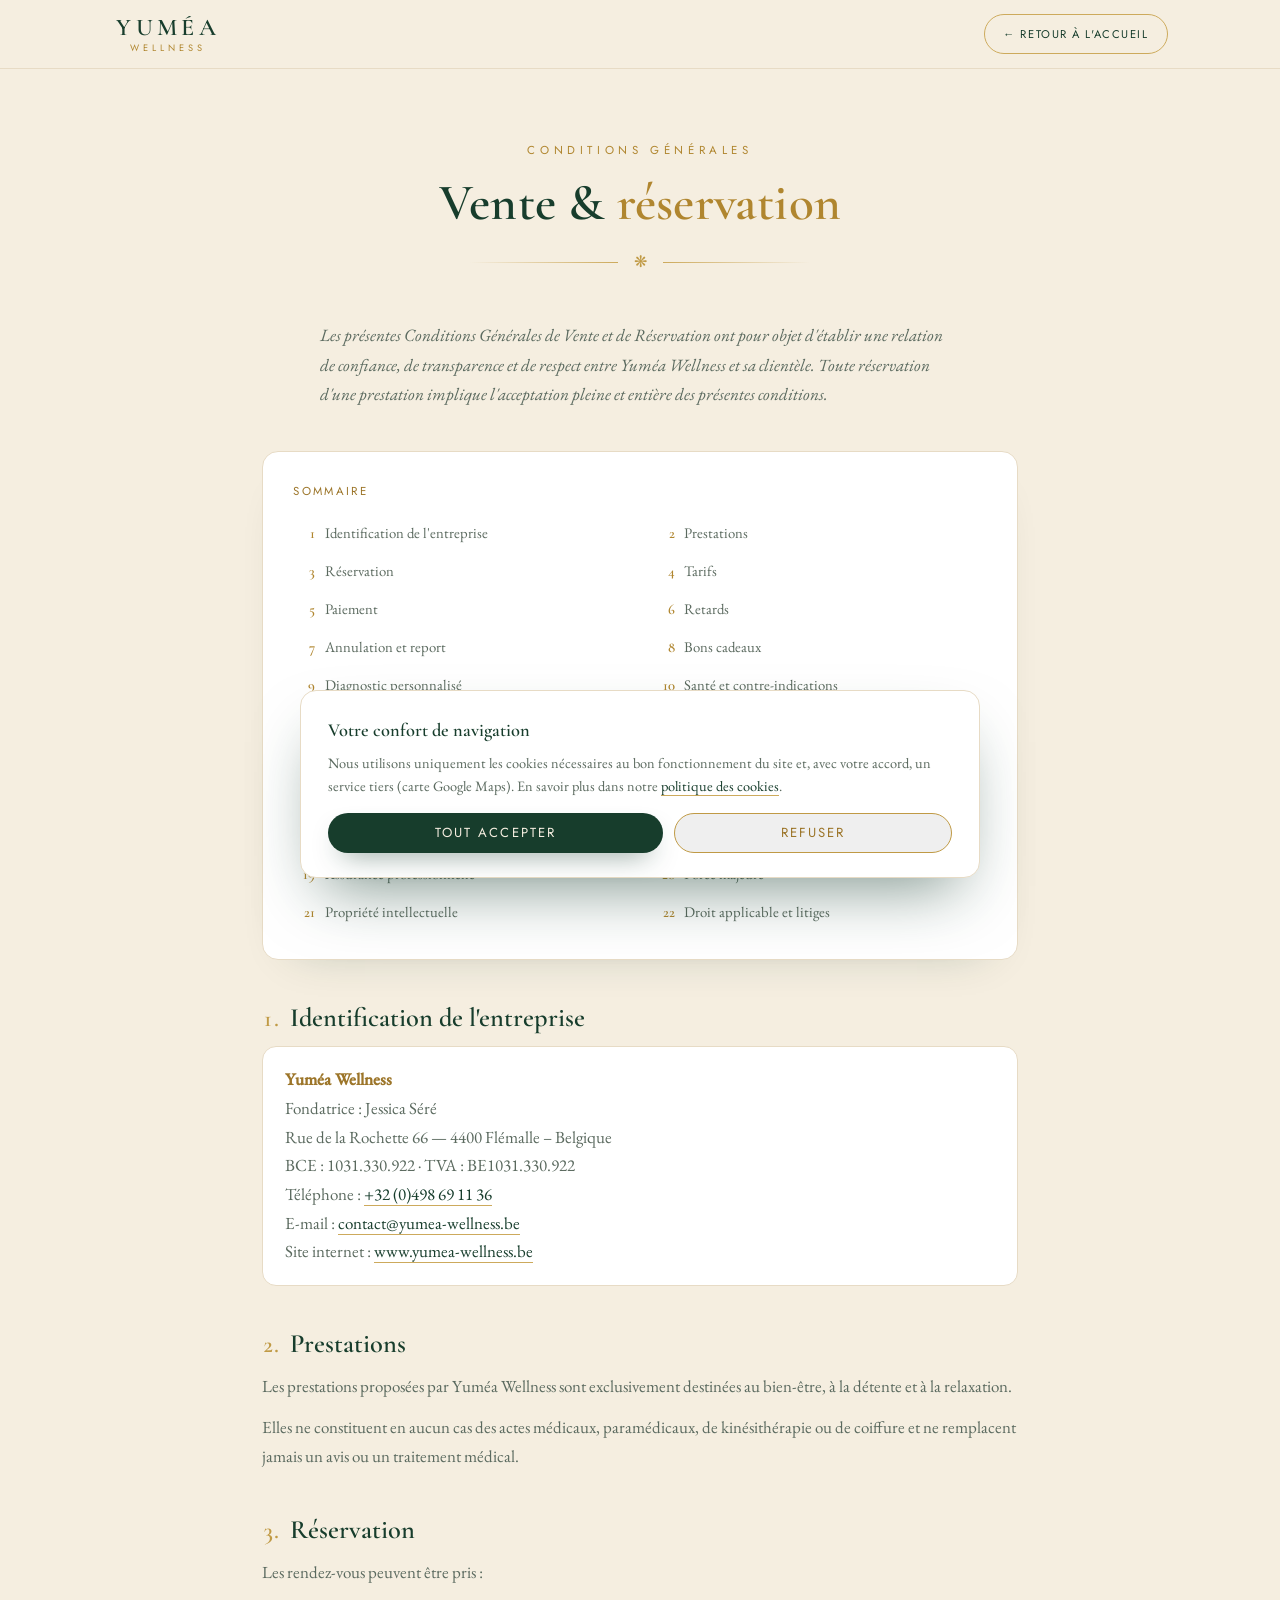
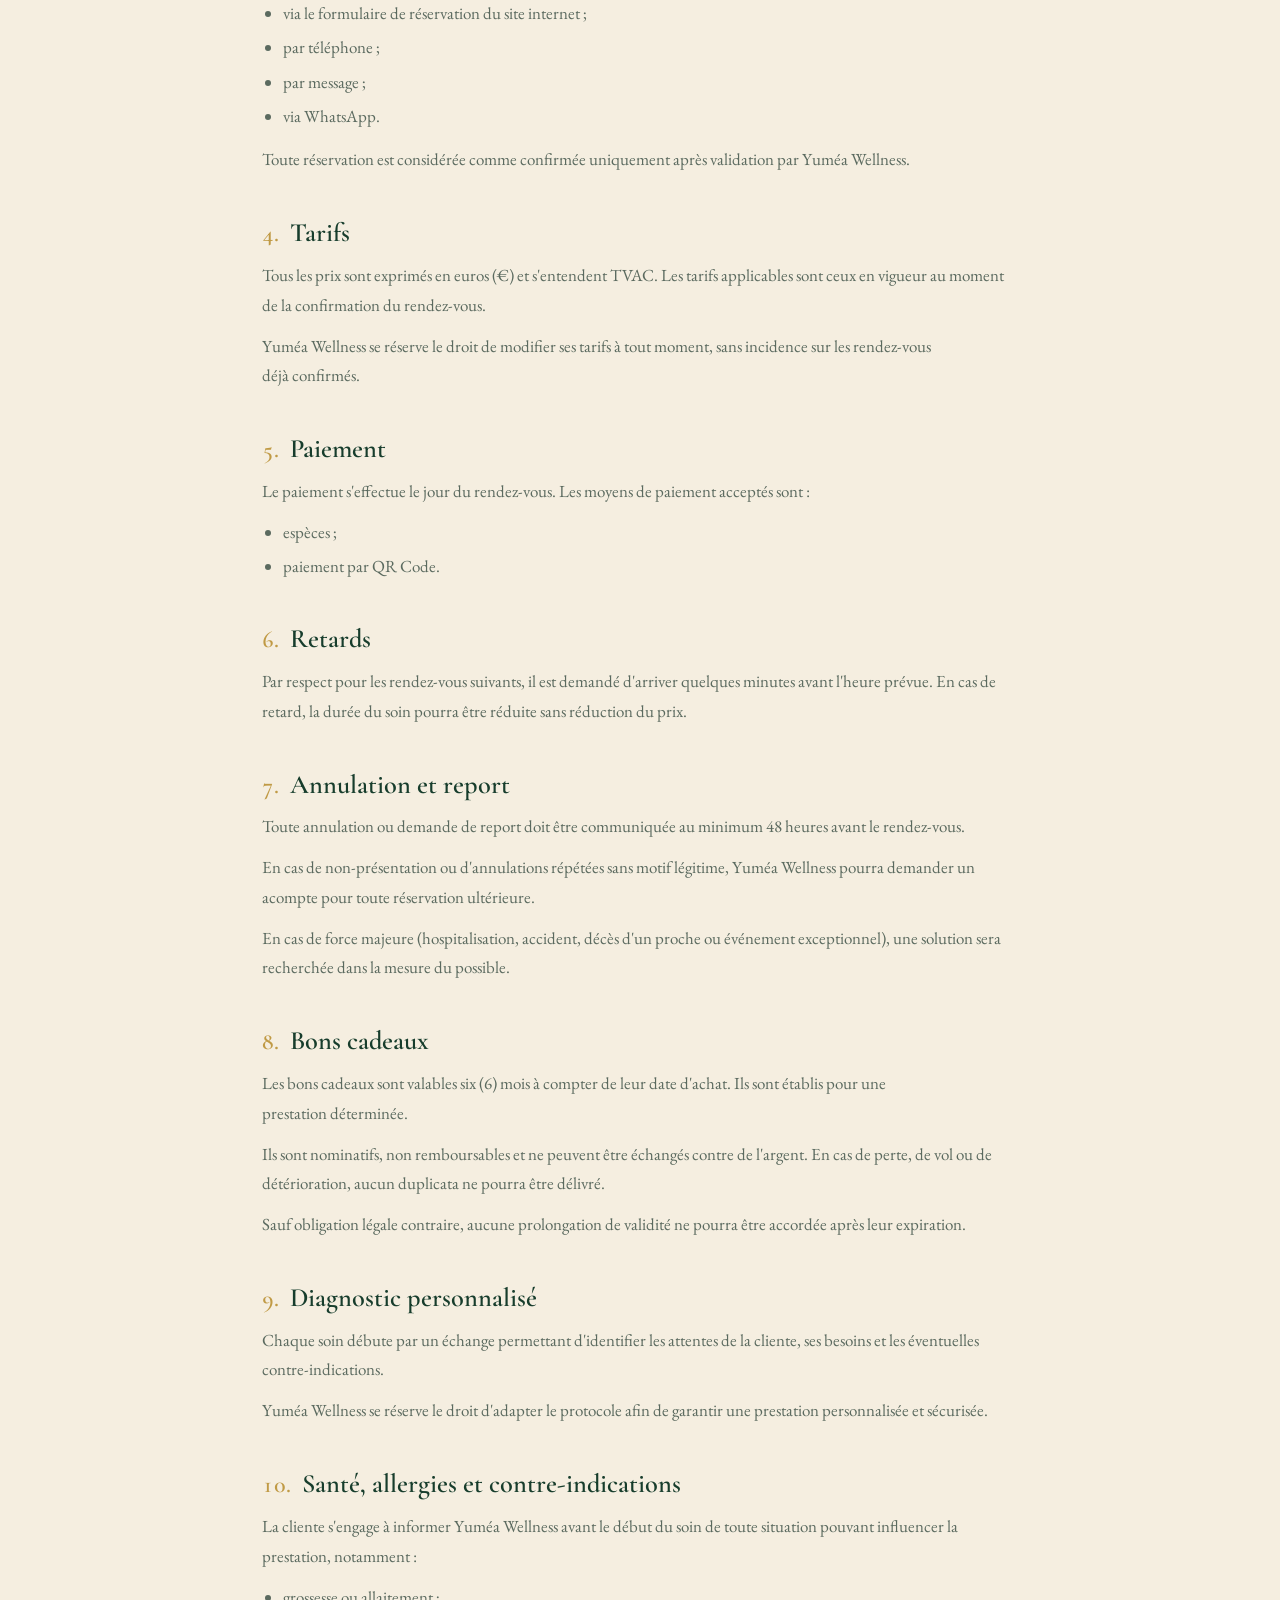
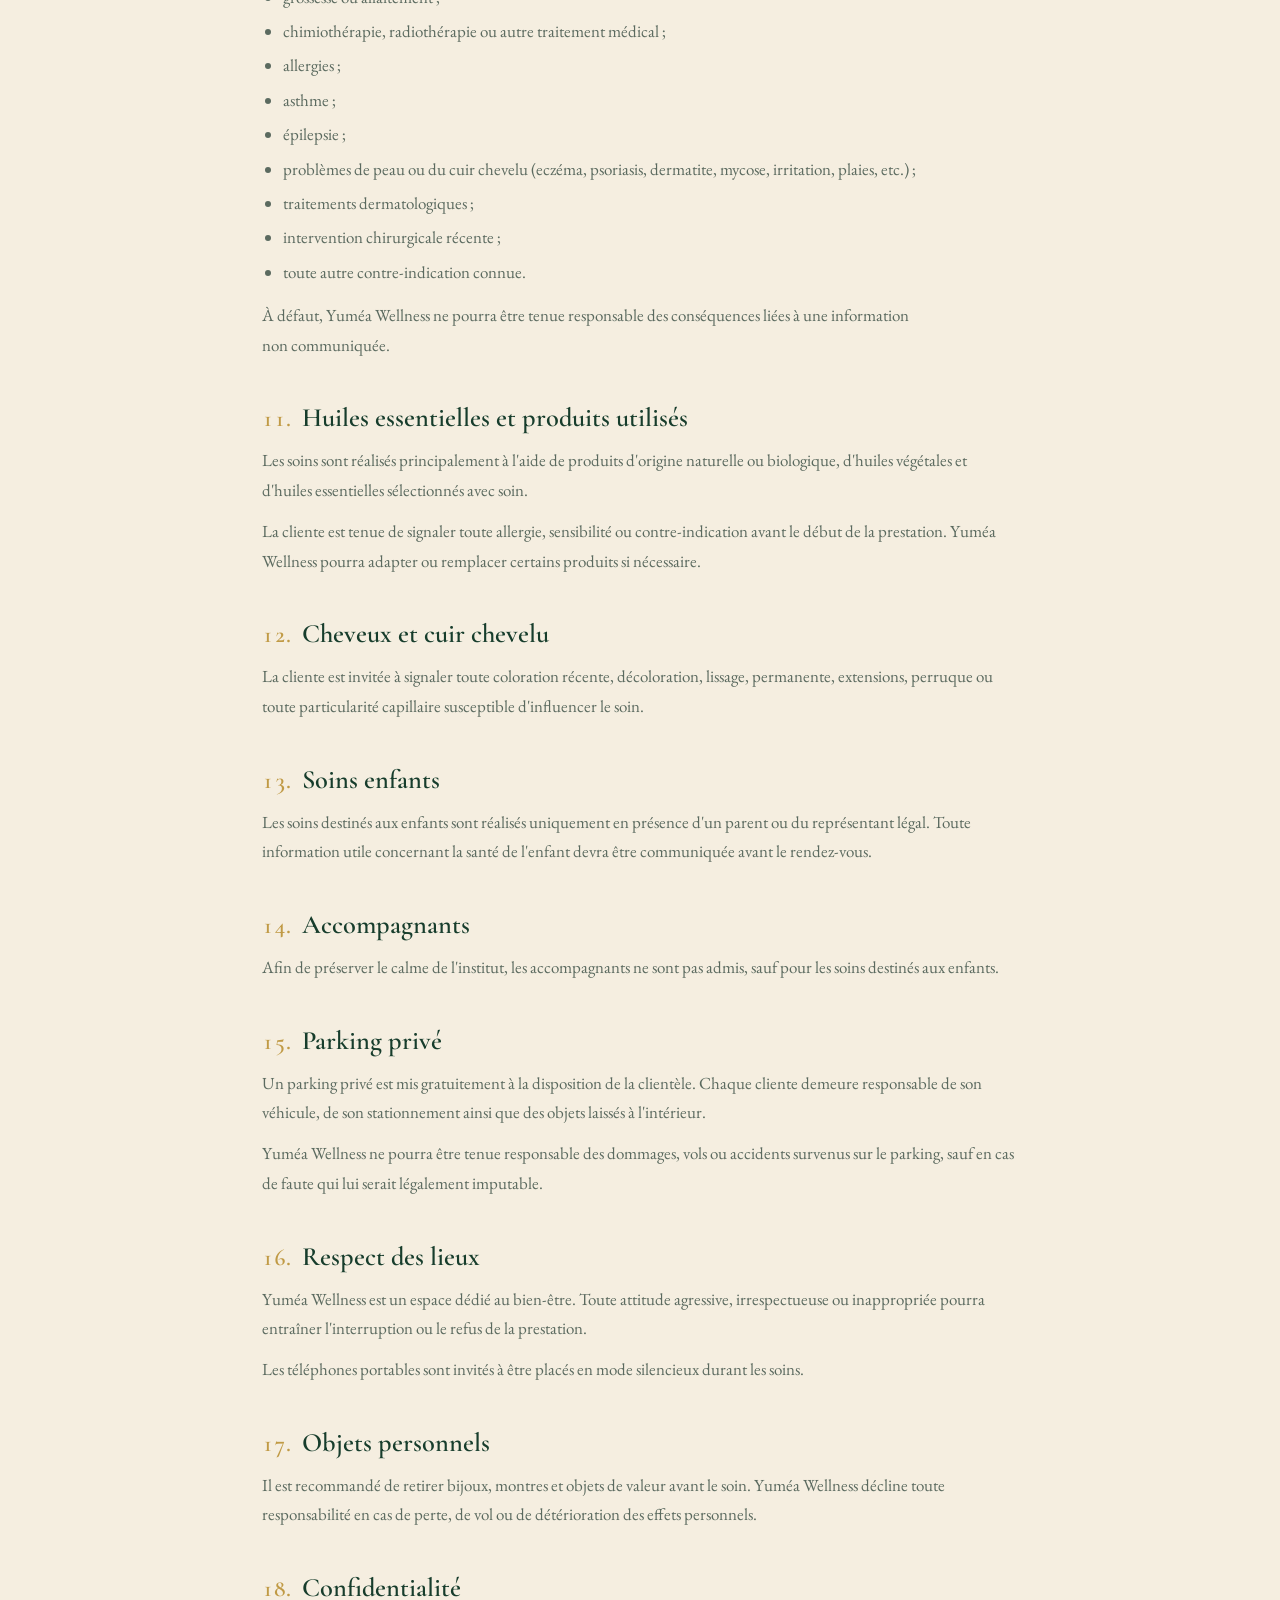
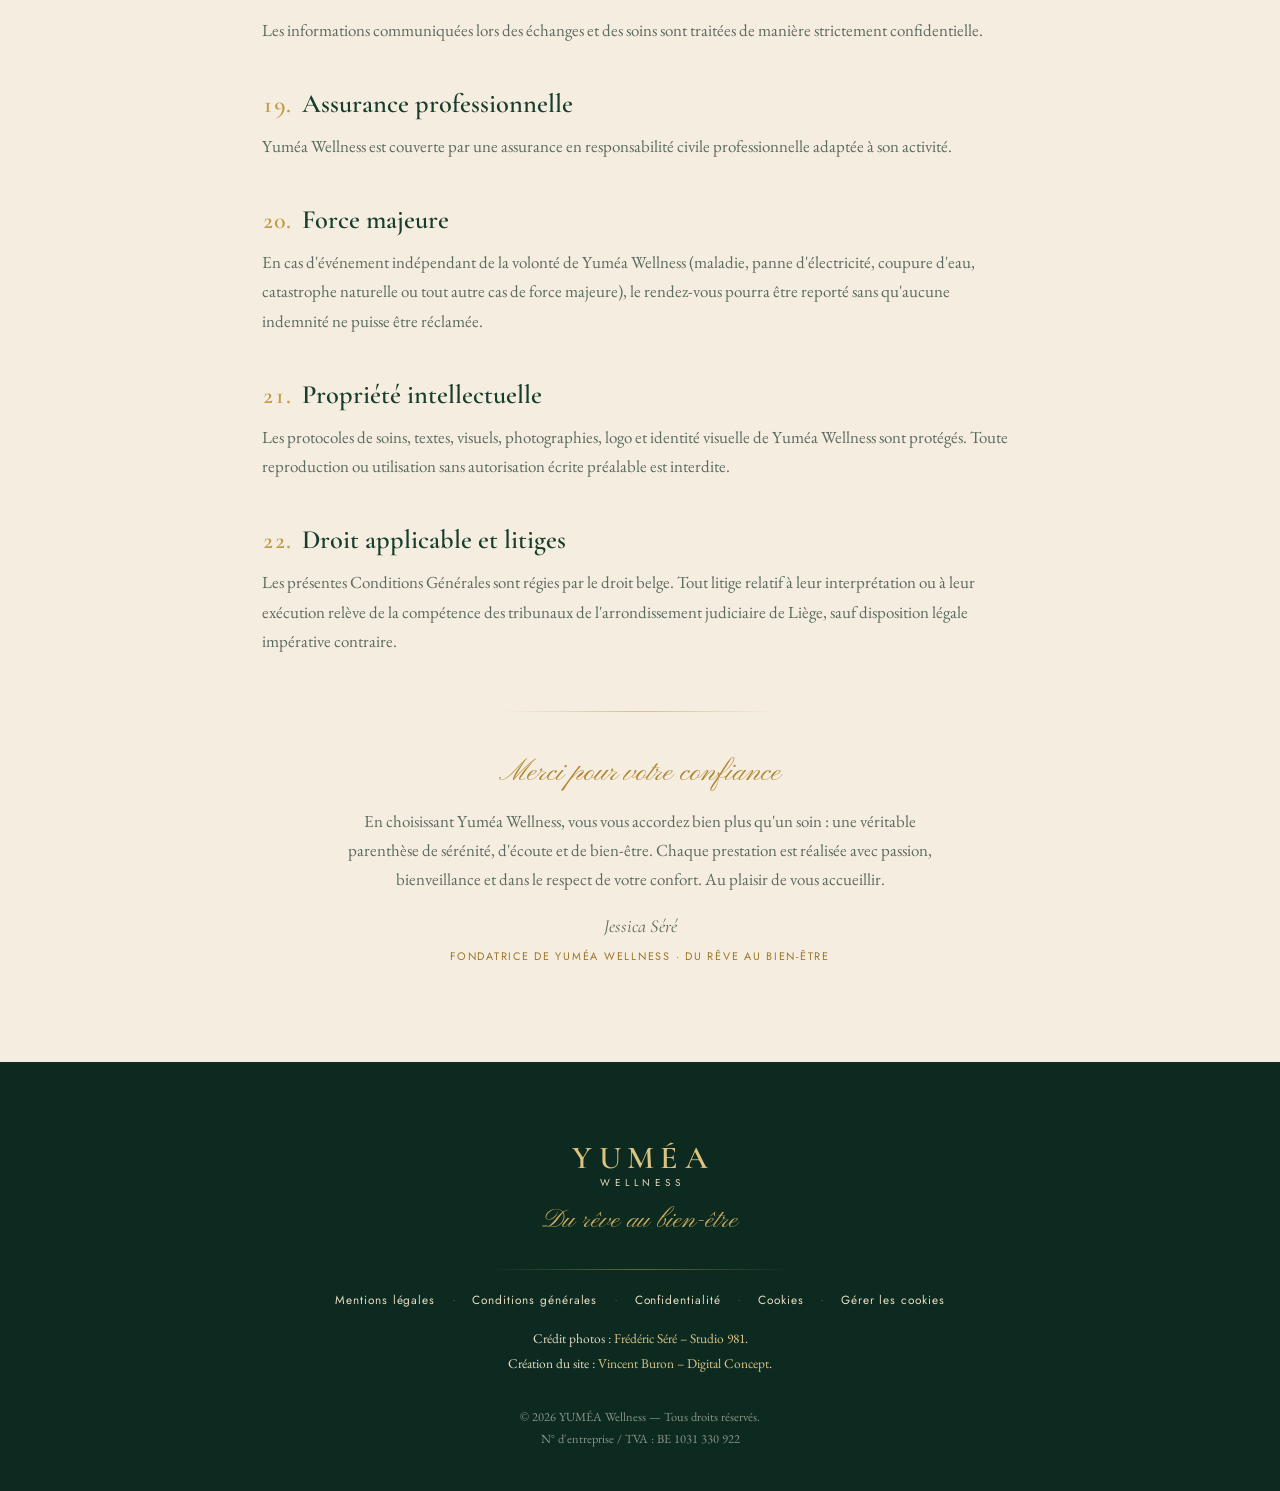
==== commit 07da771a: "Peaufinages : coupures de ligne, nav centrée, prix visibles, cartes homogènes - Coupures de ligne pl" ====
--- a/conditions-generales.html
+++ b/conditions-generales.html
@@ -16,7 +16,7 @@
   <link rel="preload" as="font" type="font/woff2" href="assets/fonts/eb-garamond-400.woff2" crossorigin />
 
   <link rel="stylesheet" href="css/fonts.css?v=1" />
-  <link rel="stylesheet" href="css/styles.css?v=29" />
+  <link rel="stylesheet" href="css/styles.css?v=31" />
 </head>
 <body class="legal-page">
 
--- a/css/styles.css
+++ b/css/styles.css
@@ -87,7 +87,11 @@
   font-family:var(--font-body);font-style:italic;
   font-size:clamp(1.1rem,2vw,1.4rem);color:var(--ink-soft);
   max-width:640px;margin:1.3rem auto 0;
-}
+  text-wrap:balance;
+}
+/* Coupures de ligne plus harmonieuses : titres équilibrés, paragraphes sans orphelins */
+h1,h2,h3,h4,.lede,.note,blockquote,figcaption{text-wrap:balance}
+p,li{text-wrap:pretty}
 .section{padding:clamp(4rem,9vw,7.5rem) 0;position:relative;z-index:1}
 /* Décalage pour que les ancres ne passent pas sous la barre fixe */
 section[id]:not(#hero){scroll-margin-top:84px}
@@ -130,9 +134,9 @@
 .nav{position:fixed;top:0;left:0;right:0;z-index:50;padding:.5rem 0;transform:translateZ(0);-webkit-backface-visibility:hidden;backface-visibility:hidden;transition:background .4s var(--ease),box-shadow .4s var(--ease)}
 .nav.scrolled{background:rgb(246,240,228);box-shadow:0 1px 0 var(--cream-3)}
 .nav__inner{width:100%;max-width:var(--maxw);margin:0 auto;padding:.9rem clamp(1.25rem,5vw,3rem);display:flex;align-items:center;justify-content:space-between;gap:1rem}
-.nav__brand{display:flex;flex-direction:column;line-height:1}
-.nav__brand-name{font-family:var(--font-serif);font-weight:600;font-size:1.5rem;letter-spacing:.18em;color:var(--emerald)}
-.nav__brand-sub{font-family:var(--font-sans);font-size:.58rem;letter-spacing:.5em;text-transform:uppercase;color:var(--gold-600);margin-top:2px;margin-left:.1em}
+.nav__brand{display:flex;flex-direction:column;align-items:center;line-height:1}
+.nav__brand-name{font-family:var(--font-serif);font-weight:600;font-size:1.5rem;letter-spacing:.18em;color:var(--emerald);padding-left:.18em}
+.nav__brand-sub{font-family:var(--font-sans);font-size:.58rem;letter-spacing:.5em;text-transform:uppercase;color:var(--gold-600);margin-top:2px;padding-left:.5em}
 .nav__links{display:flex;gap:1.6rem}
 .nav__links a{font-family:var(--font-sans);font-size:.74rem;letter-spacing:.1em;text-transform:uppercase;color:var(--ink);opacity:.82;transition:color .3s,opacity .3s;position:relative;padding:.2rem 0;white-space:nowrap}
 .nav__links a::after{content:"";position:absolute;left:0;bottom:-3px;width:0;height:1px;background:var(--gold-500);transition:width .35s var(--ease)}
@@ -210,7 +214,8 @@
 .card__badge{position:absolute;top:1.1rem;right:1.1rem;font-family:var(--font-sans);font-size:.58rem;letter-spacing:.2em;text-transform:uppercase;color:var(--cream-1);background:var(--gold-600);padding:.4em .9em;border-radius:999px}
 .card__script{font-size:1.9rem;color:var(--gold-600);line-height:.9;margin-bottom:-.1rem}
 .card__name{font-family:var(--font-serif);font-weight:600;letter-spacing:.22em;font-size:1.9rem;color:var(--emerald);margin-bottom:1rem}
-.card__pill{display:inline-block;font-family:var(--font-sans);font-size:.72rem;letter-spacing:.14em;text-transform:uppercase;color:var(--cream-1);background:var(--emerald);padding:.5em 1.1em;border-radius:999px;margin-bottom:1.3rem}
+.card__pill{display:inline-block;font-family:var(--font-sans);font-size:.74rem;letter-spacing:.12em;text-transform:uppercase;color:var(--cream-1);background:var(--emerald);padding:.5em 1.15em;border-radius:999px;margin-bottom:1.3rem}
+.card__price{font-size:1.32em;font-weight:600;letter-spacing:.03em;color:var(--gold-300)}
 .card__desc{font-family:var(--font-body);font-style:italic;font-size:1.12rem;color:var(--ink-soft);margin-bottom:1.4rem}
 .card__tags{list-style:none;display:flex;flex-wrap:wrap;gap:.5rem;justify-content:center;margin-bottom:1.8rem}
 .card__tags li{font-family:var(--font-sans);font-size:.7rem;letter-spacing:.05em;color:var(--ink-soft);border:1px solid var(--cream-3);padding:.4em .8em;border-radius:999px}
@@ -286,7 +291,9 @@
 .duo{display:grid;grid-template-columns:repeat(auto-fit,minmax(250px,1fr));gap:clamp(1.5rem,3vw,2.2rem);margin-top:clamp(2.5rem,5vw,4rem)}
 .duo__card{padding:2.6rem;border-radius:18px;background:#fff;border:1px solid var(--cream-3);box-shadow:0 20px 45px -32px rgba(18,58,43,.35);text-align:center}
 .duo__card .badge{margin:0 auto 1.2rem}
-.duo__card h3{font-family:var(--font-serif);font-weight:600;font-size:1.7rem;color:var(--emerald);margin-bottom:.7rem}
+.duo__card h3{font-family:var(--font-serif);font-weight:600;font-size:1.7rem;line-height:1.2;color:var(--emerald);margin-bottom:.7rem}
+/* Titres à hauteur égale (2 lignes) pour que les paragraphes démarrent au même niveau */
+@media (min-width:901px){.personnalise .duo__card h3{min-height:2.4em;display:flex;align-items:flex-start;justify-content:center}}
 .duo__card p{color:var(--ink-soft);font-size:1.02rem}
 
 /* ---------- UNIVERS / CARROUSEL ---------- */
@@ -357,8 +364,8 @@
 /* ---------- FOOTER ---------- */
 .footer{padding:clamp(3rem,7vw,5rem) 0 2.5rem;background:var(--emerald-950);color:var(--cream-1);text-align:center;position:relative;z-index:1}
 .footer__brand{display:flex;flex-direction:column;align-items:center;line-height:1}
-.footer__name{font-family:var(--font-serif);font-weight:600;font-size:2rem;letter-spacing:.2em;color:var(--gold-300)}
-.footer__sub{font-family:var(--font-sans);font-size:.62rem;letter-spacing:.5em;text-transform:uppercase;color:var(--cream-3);margin-top:4px}
+.footer__name{font-family:var(--font-serif);font-weight:600;font-size:2rem;letter-spacing:.2em;color:var(--gold-300);padding-left:.2em}
+.footer__sub{font-family:var(--font-sans);font-size:.62rem;letter-spacing:.5em;text-transform:uppercase;color:var(--cream-3);margin-top:4px;padding-left:.5em}
 .footer__tag{font-size:1.7rem;color:var(--gold-400);margin:.7rem 0 1.4rem}
 .footer__meta{color:var(--cream-2);font-size:.92rem}
 .footer__rule{width:min(300px,60%);height:1px;margin:1.6rem auto 1.3rem;background:linear-gradient(90deg,transparent,rgba(212,175,110,.45),transparent)}
@@ -546,9 +553,9 @@
    ============================================================ */
 .legal-nav{position:sticky;top:0;z-index:50;background:rgba(245,238,224,.92);backdrop-filter:blur(10px);border-bottom:1px solid var(--cream-3)}
 .legal-nav__inner{max-width:1120px;margin:0 auto;padding:.9rem clamp(1.2rem,4vw,2rem);display:flex;align-items:center;justify-content:space-between;gap:1rem}
-.legal-nav__brand{display:flex;flex-direction:column;line-height:1;text-decoration:none}
-.legal-nav__name{font-family:var(--font-serif);font-weight:600;font-size:1.5rem;letter-spacing:.18em;color:var(--emerald)}
-.legal-nav__sub{font-family:var(--font-sans);font-size:.58rem;letter-spacing:.42em;text-transform:uppercase;color:var(--gold-600);margin-top:3px;margin-left:.1em}
+.legal-nav__brand{display:flex;flex-direction:column;align-items:center;line-height:1;text-decoration:none}
+.legal-nav__name{font-family:var(--font-serif);font-weight:600;font-size:1.5rem;letter-spacing:.18em;color:var(--emerald);padding-left:.18em}
+.legal-nav__sub{font-family:var(--font-sans);font-size:.58rem;letter-spacing:.42em;text-transform:uppercase;color:var(--gold-600);margin-top:3px;padding-left:.42em}
 .legal-nav__back{font-family:var(--font-sans);font-size:.7rem;letter-spacing:.14em;text-transform:uppercase;color:var(--emerald);display:inline-flex;align-items:center;gap:.5rem;border:1px solid var(--gold-400);padding:.6rem 1.15rem;border-radius:999px;transition:background .3s,color .3s,border-color .3s}
 .legal-nav__back:hover{background:var(--emerald);color:#fff;border-color:var(--emerald)}
 
